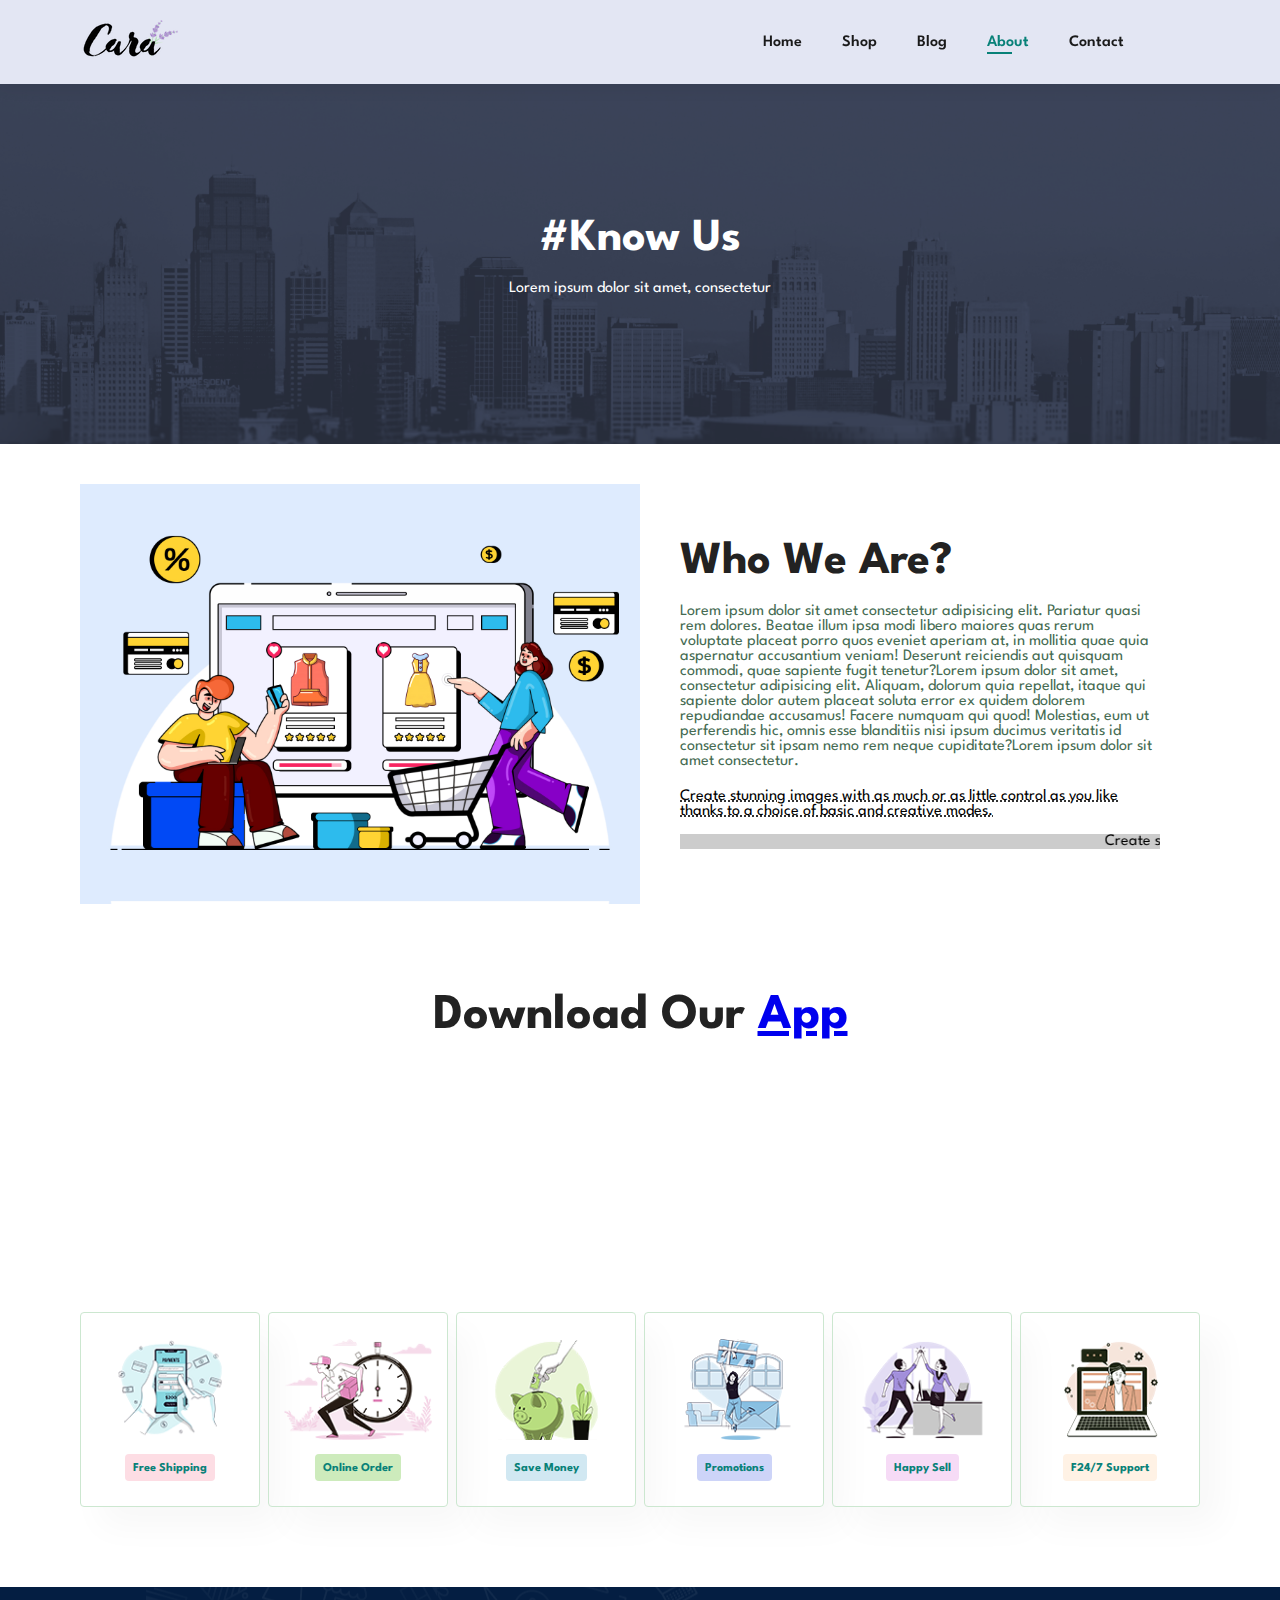
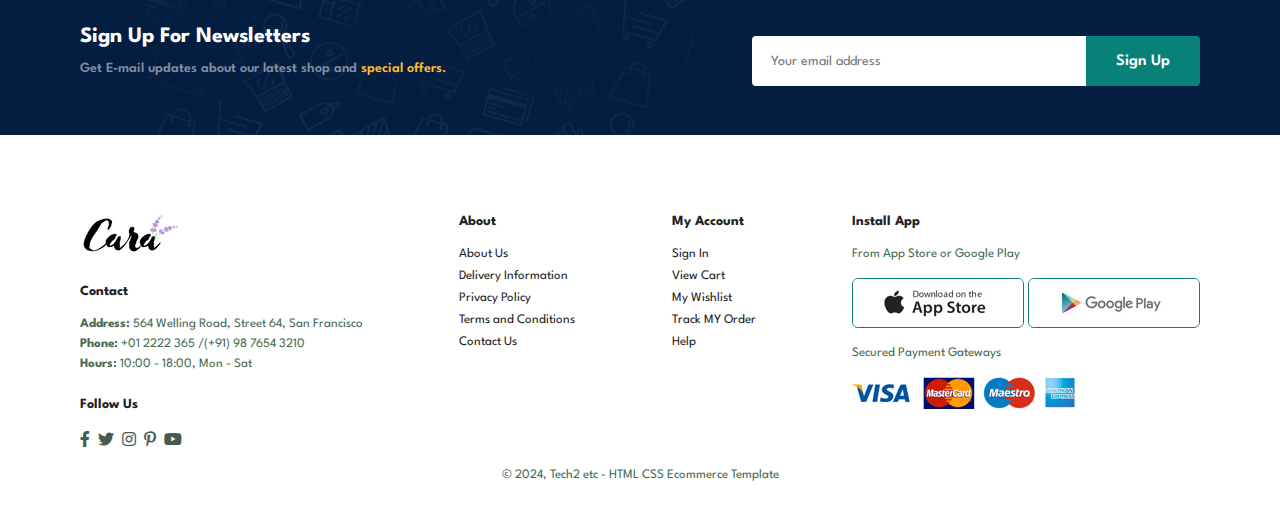
==== about.html @ b6c1ab22 "ok" ====
<!DOCTYPE html>
<html lang="en">

<head>
    <meta charset="UTF-8">
    <meta name="viewport" content="wim1dth=device-width, initial-scale=1.0">
    <title>Ecommerce</title>
    <link rel="stylesheet" href="https://pro.fontawesome.com/releases/v5.10.0/css/all.css">
    <link rel="stylesheet" href="style.css">
</head>

<body>

    <section id="header">
        <a href="#"><img src="img/logo.png" alt=""></a>

        <div>
            <ul id="navbar">
                <li><a href="index.html">Home</a></li>
                <li><a href="shop.html">Shop</a></li>
                <li><a href="blog.html">Blog</a></li>
                <li><a class="active" href="about.html">About</a></li>
                <li><a href="contact.html">Contact</a></li>
                <li id="lg-bag"><a href="cart.html"><i class="far fa-shopping-bag"></i></a></li>
                <a href="#" id="close"><i class="far fa-times"></i></a>
            </ul>
        </div>
        <div id="mobile">
            <a href="cart.html"><i class="far fa-shopping-bag"></i></a>
            <i id="bar" class="fas fa-outdent"></i>
        </div>
    </section>
    
    <section id="page-header" class="about-header">
        <h2>#Know Us</h2>
        <p>Lorem ipsum dolor sit amet, consectetur</p>
    </section>

    <section id="about-head" class="section-p1">
        <img src="img/about/a6.jpg" alt="">
        <div>
            <h2>Who We Are?</h2>
            <p>Lorem ipsum dolor sit amet consectetur adipisicing elit. Pariatur quasi rem dolores. Beatae illum ipsa modi libero maiores quas rerum voluptate placeat porro quos eveniet aperiam at, in mollitia quae quia aspernatur accusantium veniam! Deserunt reiciendis aut quisquam commodi, quae sapiente fugit tenetur?Lorem ipsum dolor sit amet, consectetur adipisicing elit. Aliquam, dolorum quia repellat, itaque qui sapiente dolor autem placeat soluta error ex quidem dolorem repudiandae accusamus! Facere numquam qui quod! Molestias, eum ut perferendis hic, omnis esse blanditiis nisi ipsum ducimus veritatis id consectetur sit ipsam nemo rem neque cupiditate?Lorem ipsum dolor sit amet consectetur.</p>
            <abbr title="">Create stunning images with as much or as little control as you like thanks to a choice of basic and creative modes.</abbr>

            <br><br>

            <marquee bgcolor="#ccc" loops="-1" scrollamounts="5" width="100%">Create stunning images with as much or as little control as you like thanks to a choice of Basic and Creative modes.</marquee>
        </div>
    </section>

    <section id="about-app" class="section-p1">
        <h1>Download Our <a href="#">App</a></h1>
        <div class="video">
            <video autoplay muted loop src="img/about/1.mp4"></video>
        </div>
    </section>

    <section id="features" class="section-p1">
        <div class="fe-box">
            <img src="img/features/f1.png" alt="">
            <h6>Free Shipping</h6>
        </div>

        <div class="fe-box">
            <img src="img/features/f2.png" alt="">
            <h6>Online Order</h6>
        </div>

        <div class="fe-box">
            <img src="img/features/f3.png" alt="">
            <h6>Save Money</h6>
        </div>

        <div class="fe-box">
            <img src="img/features/f4.png" alt="">
            <h6>Promotions</h6>
        </div>

        <div class="fe-box">
            <img src="img/features/f5.png" alt="">
            <h6>Happy Sell</h6>
        </div>

        <div class="fe-box">
            <img src="img/features/f6.png" alt="">
            <h6>F24/7 Support</h6>
        </div>

        
    </section>


    <section id="newsletter" class="section-p1 section-m1">
        <div class="newstext">
            <h4>Sign Up For Newsletters</h4>
            <p>Get E-mail updates about our latest shop and <span>special offers.</span>
            </p>
        </div>

        <div class="form">
            <input type="text" placeholder="Your email address">
            <button class="normal">Sign Up</button>
        </div>
    </section>

    <footer class="section-p1">
        <div class="col">
            <img class="logo" src="img/logo.png" alt="">
            <h4>Contact</h4>
            <p><strong>Address:</strong> 564 Welling Road, Street 64, San Francisco</p>
            <p><strong>Phone:</strong> +01 2222 365 /(+91) 98 7654 3210</p>
            <p><strong>Hours:</strong> 10:00 - 18:00, Mon - Sat</p>
            <div class="follow">
                <h4>Follow Us</h4>
                <div class="icon">
                    <i class="fab fa-facebook-f"></i>
                    <i class="fab fa-twitter"></i>
                    <i class="fab fa-instagram"></i>
                    <i class="fab fa-pinterest-p"></i>
                    <i class="fab fa-youtube"></i>
                </div>
            </div>
        </div>

        <div class="col">
            <h4>About</h4>
            <a href="#">About Us</a>
            <a href="#">Delivery Information</a>
            <a href="#">Privacy Policy</a>
            <a href="#">Terms and Conditions</a>
            <a href="#">Contact Us</a>
        </div>

        <div class="col">
            <h4>My Account</h4>
            <a href="#">Sign In</a>
            <a href="#">View Cart</a>
            <a href="#">My Wishlist</a>
            <a href="#">Track MY Order</a>
            <a href="#">Help</a>
        </div>

        <div class="col install">
            <h4>Install App</h4>
            <p>From App Store or Google Play</p>
            <div class="row">
                <img src="img/pay/app.jpg" alt="">
                <img src="img/pay/play.jpg" alt="">
            </div>
            <p>Secured Payment Gateways</p>
            <img src="img/pay/pay.png" alt="">
        </div>

        <div class="copyright">
            <p>© 2024, Tech2 etc - HTML CSS Ecommerce Template</p>
        </div>

    </footer>

    <script src="script.js"></script>
</body>

</html>
---- style.css ----
@import url('https://fonts.googleapis.com/css2?family=Spartan:wght@100;200;300;400;500;600;700;800;900&display=swap');

* {
    margin: 0;
    padding: 0;
    box-sizing: border-box;
    font-family: 'Spartan', sans-serif;
}

h1 {
    font-size: 50px;
    line-height: 64px;
    color: #222;
}

h2 {
    font-size: 46px;
    line-height: 54px;
    color: #222;
}

h4 {
    font-size: 24px;
    color: #222;
}

h6 {
    font-weight: 700;
    font-size: 12px;
}

p {
    font-size: 16px;
    color: #456b52;
    margin: 15px 0 20px 0;
}

.section-p1 {
    padding: 40px 80px;
}

.section-m1 {
    margin: 40px 0;
}

button.normal {
    font-size: 16px;
    font-weight: 600;
    padding: 15px 30px;
    color: #000;
    background-color: #fff;
    border-radius: 4px;
    cursor: pointer;
    border: none;
    outline: none;
    transition: 0.2s;
}

button.white {
    font-size: 13px;
    font-weight: 600;
    padding: 11px 18px;
    color: #fff;
    background-color: transparent;
    cursor: pointer;
    border: 1px solid #fff;
    outline: none;
    transition: 0.2s;
}

body {
    width: 100%;
}

#header {
    display: flex;
    align-items: center;
    justify-content: space-between;
    padding: 20px 80px;
    background-color: #E3E6F3;
    box-shadow: 0 5px 15px rgba(0, 0, 0, 0.06);
    z-index: 999;
    position: sticky;
    top: 0;
    left: 0;
}

#navbar {
    display: flex;
    align-items: center;
    justify-content: center;
}

#navbar li {
    list-style: none;
    padding: 0 20px;
    position: relative;
}

#navbar li a {
    text-decoration: none;
    font-size: 16px;
    font-weight: 600;
    color: #1a1a1a;
    transition: 0.3s ease;
}

#navbar li a:hover,
#navbar li a.active {
    color: #088178;
}

#navbar li a.active::after,
#navbar li a:hover::after {
    content: "";
    width: 30%;
    height: 2px;
    background-color: #088178;
    position: absolute;
    bottom: -4px;
    left: 20px;
}

#mobile {
    display: none;
    align-items: center;
}

#close {
    display: none;
}

#hero {
    background-image: url(img/hero4.png);
    height: 90vh;
    width: 100%;
    background-size: cover;
    background-position: top 25% right 0;
    padding: 0 80px;
    display: flex;
    flex-direction: column;
    align-items: flex-start;
    justify-content: center;
}

#hero h4 {
    padding-bottom: 15px;
}

#hero h1 {
    color: #088178;
}

#hero button {
    background-image: url(img/button.png);
    background-color: transparent;
    color: #088178;
    border: 0;
    padding: 14px 80px 14px 65px;
    background-repeat: no-repeat;
    cursor: pointer;
    font-weight: 700;
    font-size: 15px;
}

#features {
    display: flex;
    align-items: center;
    justify-content: space-between;
    flex-wrap: wrap;
}

#features .fe-box {
    width: 180px;
    text-align: center;
    padding: 25px 15px;
    box-shadow: 20px 20px 34px rgba(0, 0, 0, 0.03);
    border: 1px solid #cce7d0;
    border-radius: 4px;
    max-width: 15px 0;
}

#features .fe-box:hover {
    box-shadow: 10px 20px 54px rgba(70, 62, 221, 0.1);
}

#features .fe-box img {
    width: 100%;
    margin-bottom: 10px;
}

#features .fe-box h6 {
    display: inline-block;
    padding: 9px 8px 6px 8px;
    line-height: 1;
    border-radius: 4px;
    color: #088178;
    background-color: #fddde4;
}

#features .fe-box:nth-child(2) h6 {
    background-color: #cdebbc;
}

#features .fe-box:nth-child(3) h6 {
    background-color: #d1e8f2;
}

#features .fe-box:nth-child(4) h6 {
    background-color: #cdd4f8;
}

#features .fe-box:nth-child(5) h6 {
    background-color: #f6dbf6;
}

#features .fe-box:nth-child(6) h6 {
    background-color: #fff2e5;
}

#product1 {
    text-align: center;
}

#product1 .pro-container {
    display: flex;
    align-items: center;
    justify-content: space-between;
    flex-wrap: wrap;
}

#product1 .pro {
    width: 23%;
    min-width: 250px;
    padding: 10px 12px;
    border: 1px solid #cce7d0;
    border-radius: 25px;
    cursor: pointer;
    box-shadow: 20px 20px 30px rgba(0, 0, 0, 0.02);
    margin: 15px 0;
    transition: 0.2s ease;
    position: relative;
}

#product1 .pro:hover {
    box-shadow: 20px 20px 30px rgba(0, 0, 0, 0.06);
}

#product1 .pro img {
    width: 100%;
    border-radius: 20px;
}

#product1 .pro .des {
    text-align: start;
    padding: 10px 0;
}

#product1 .pro .des span {
    color: #606063;
    font-size: 12px;
}

#product1 .pro .des h5 {
    padding-top: 7px;
    color: #1a1a1a;
    font-size: 14px;
}

#product1 .pro .des i {
    font-size: 12px;
    color: rgb(243, 181, 25);
}

#product1 .pro .des h4 {
    padding-top: 7px;
    font-size: 15px;
    font-weight: 700;
    color: #088178;
}

#product1 .pro .cart {
    width: 40px;
    height: 40px;
    line-height: 40px;
    border-radius: 50px;
    background-color: #e8f6ea;
    font-weight: 500;
    color: #088178;
    border: 1px solid #cce7d0;
    position: absolute;
    bottom: 20px;
    right: 10px;
}

#banner {
    display: flex;
    flex-direction: column;
    align-items: center;
    justify-content: center;
    text-align: center;
    background-image: url("img/banner/b2.jpg");
    width: 100%;
    height: 40vh;
    background-size: cover;
    background-position: center;
}

#banner h4 {
    color: #fff;
    font-size: 16px;
}

#banner h2 {
    color: #fff;
    font-size: 30px;
    padding: 10px 0;
}

#banner h2 span {
    color: #ef3636;
}

#banner button:hover {
    background-color: #088178;
    color: #fff;
}

#sm-banner {
    display: flex;
    justify-content: space-between;
    flex-wrap: wrap;
}

#sm-banner .banner-box {
    display: flex;
    flex-direction: column;
    justify-content: center;
    align-items: flex-start;
    background-image: url("img/banner/b17.jpg");
    min-width: 665px;
    height: 50vh;
    background-size: cover;
    background-position: center;
    padding: 30px;
}

#sm-banner .banner-box2 {
    background-image: url("img/banner/b10.jpg");
}

#sm-banner h4 {
    color: #fff;
    font-size: 20px;
    font-weight: 300;
}

#sm-banner h2 {
    color: #fff;
    font-size: 28px;
    font-weight: 800;
}

#sm-banner span {
    color: #fff;
    font-size: 14px;
    font-weight: 500;
    padding-bottom: 15px;
}

#sm-banner .banner-box:hover button {
    background-color: #088178;
    border: 1px solid #088178;
}

#banner3 {
    display: flex;
    justify-content: space-between;
    flex-wrap: wrap;
    padding: 0 80px;
}

#banner3 .banner-box {
    display: flex;
    flex-direction: column;
    justify-content: center;
    align-items: flex-start;
    background-image: url("img/banner/b7.jpg");
    min-width: 30%;
    height: 30vh;
    background-size: cover;
    background-position: center;
    padding: 20px;
    margin-bottom: 20px;
}

#banner3 .banner-box2 {
    background-image: url("img/banner/b4.jpg");
}

#banner3 .banner-box3 {
    background-image: url("img/banner/b18.jpg");
}

#banner3 h2 {
    color: #fff;
    font-weight: 900;
    font-size: 22px;
}

#banner3 h3 {
    color: #ec544e;
    font-weight: 800;
    font-size: 15px;
}

#newsletter {
    display: flex;
    justify-content: space-between;
    flex-wrap: wrap;
    align-items: center;
    background-image: url("img/banner/b14.png");
    background-repeat: no-repeat;
    background-position: 20% 30%;
    background-color: #041e42;
}

#newsletter h4 {
    font-size: 22px;
    font-weight: 700;
    color: #fff;
}

#newsletter p {
    font-size: 14px;
    font-weight: 600;
    color: #818ea0;
}

#newsletter p span {
    color: #ffbd27;
}

#newsletter .form {
    display: flex;
    width: 40%;
}

#newsletter input {
    height: 3.125rem;
    padding: 0 1.25em;
    font-size: 14px;
    width: 100%;
    border: 1px solid transparent;
    border-radius: 4px;
    outline: none;
    border-top-right-radius: 0;
    border-bottom-right-radius: 0;
}

#newsletter button {
    background-color: #088178;
    color: #fff;
    white-space: nowrap;
    border-top-left-radius: 0;
    border-bottom-left-radius: 0;
}

footer {
    display: flex;
    flex-wrap: wrap;
    justify-content: space-between;
}

footer .col {
    display: flex;
    flex-direction: column;
    align-items: flex-start;
    margin-bottom: 20px;
}

footer .logo {
    margin-bottom: 30px;
}

footer h4 {
    font-size: 14px;
    padding-bottom: 20px;
}

footer p {
    font-size: 13px;
    margin: 0 0 8px 0;
}

footer a {
    font-size: 13px;
    text-decoration: none;
    color: #222;
    margin-bottom: 10px;
}

footer .follow {
    margin-top: 20px;
}

footer .follow i {
    color: #465b52;
    padding-right: 4px;
    cursor: pointer;
}

footer .install .row img {
    border: 1px solid #088178;
    border-radius: 6px;
}

footer .install img {
    margin: 10px 0 15px 0;
}

footer .follow i:hover,
footer a:hover {
    color: #088178;
}

footer .copyright {
    width: 100%;
    text-align: center;
}

/* Shop Page */
#page-header {
    background-image: url("img/banner/b1.jpg");
    width: 100%;
    height: 40vh;
    background-size: cover;
    display: flex;
    justify-content: center;
    text-align: center;
    flex-direction: column;
    padding: 14px;
}

#page-header h2,
#page-header p {
    color: #fff;
}

#pagination {
    text-align: center;
}

#pagination a {
    text-decoration: none;
    background-color: #088178;
    padding: 15px 20px;
    border-radius: 4px;
    color: #fff;
    font-weight: 600;
}

#pagination a i {
    font-size: 16px;
    font-weight: 600;
}

#prodetails {
    display: flex;
    margin-top: 20px;
}

#prodetails .single-pro-image {
    width: 120%;
    margin-right: 50px;
}

.small-img-group {
    display: flex;
    justify-content: space-between;
}

.small-img-col {
    flex-basis: 24%;
    cursor: pointer;
}

#prodetails .single-pro-details {
    width: 50;
    padding-top: 30px;
}

#prodetails .single-pro-details h4 {
    padding: 40px 0 20px 0;
}

#prodetails .single-pro-details h2 {
    font-size: 26px;
}

#prodetails .single-pro-details select {
    display: block;
    padding: 5px 10px;
    margin-bottom: 10px;
}

#prodetails .single-pro-details input {
    width: 50px;
    height: 47px;
    padding-left: 10px;
    font-size: 16px;
    margin-right: 10px;
}

#prodetails .single-pro-details input:focus {
    outline: none;
}

#prodetails .single-pro-details button {
    background: #088178;
    color: #fff;
}

#prodetails .single-pro-details span {
    line-height: 25px;
}

#page-header.blog-header {
    background-image: url(img/banner/b19.jpg);
}

#blog {
    padding: 150px 150px 0 150px;
}

#blog .blog-box {
    display: flex;
    align-items: center;
    width: 100%;
    position: relative;
    padding-bottom: 90px;
}

#blog .blog-img {
    width: 50%;
    margin-right: 40px;
}

#blog img {
    width: 100%;
    height: 300px;
    object-fit: cover;
}

#blog .blog-details {
    width: 50%;
}

#blog .blog-details a {
    text-decoration: none;
    font-size: 11px;
    color: #000;
    font-weight: 700;
    position: relative;
    transition: 0.3s;
}

#blog .blog-details a::after {
    content: "";
    width: 50px;
    height: 1px;
    background-color: #000;
    position: absolute;
    top: 4px;
    right: -60px;
}

#blog .blog-details a:hover {
    color: #088178;

}

#blog .blog-details a:hover::after {
    border-color: #088178;
}

#blog .blog-box h1 {
    position: absolute;
    top: -40px;
    left: 0;
    font-size: 70px;
    font-weight: 700;
    color: #c9cbce;
    z-index: -9;
}

/* About*/

#page-header.about-header {
    background-image: url("img/about/banner.png");
}

#about-head {
    display: flex;
    align-items: center;
}

#about-head img {
    width: 50%;
    height: auto;
}

#about-head div {
    padding: 40px;
}

#about-app {
    text-align: center;
}

#about-app .video {
    width: 70%;
    height: 100%;
    margin: 30px auto 0 auto;
}

#about-app .video video {
    width: 100%;
    height: 100%;
    border-radius: 20px;
}

/* Contact */

#page-header.contact-header {
    background-image: url("img/about/banner.png");
}

#contact-details {
    display: flex;
    align-items: center;
    justify-content: space-between;
}

#contact-details .details {
    width: 40%;
}

#contact-details .details span,
#form-details form span {
    font-size: 12px;
}

#contact-details .details h2,
#form-details form h2 {
    font-size: 26px;
    line-height: 35px;
    padding: 20px 0;
}

#contact-details .details h3 {
    font-size: 16px;
    padding-bottom: 15px;
}

#contact-details .details li {
    list-style: none;
    display: flex;
    padding: 10px 0;
}

#contact-details .details li i {
    font-size: 14px;
    padding-right: 22px;
}

#contact-details .details li p {
    margin: 0;
    font-size: 14px;
}

#contact-details .map {
    width: 55%;
    height: 400px;
}

#contact-details .map iframe {
    width: 100%;
    height: 100%;
}

#form-details {
    display: flex;
    justify-content: space-between;
    margin: 30px;
    padding: 80px;
    border: 1px solid #e1e1e1;
}

#form-details form {
    width: 65%;
    display: flex;
    flex-direction: column;
    align-items: flex-start;
}

#form-details form input,
#form-details form textarea {
    width: 100%;
    padding: 12px 15px;
    outline: none;
    margin-bottom: 20px;
    border: 1px solid #e1e1e1;
}

#form-details form button {
    background-color: #088178;
    color: #fff;
}

#form-details .people div {
    padding-bottom: 25px;
    display: flex;
    align-items: flex-start;
}

#form-details .people div img {
    width: 65px;
    height: 65px;
    object-fit: cover;
    margin-right: 15px;
}

#form-details .people div p {
    margin: 0;
    font-size: 13px;
    line-height: 25px;
}

#form-details .people div p span {
    display: block;
    font-size: 16px;
    font-weight: 600;
    color: #000;
}

/* CArt Page */

#cart {
    overflow-x: auto;
}

#cart table {
    width: 100%;
    border-collapse: collapse;
    table-layout: fixed;
    white-space: nowrap;
}

#cart table img {
    width: 70px;
}

#cart table td:nth-child(1) {
    width: 100px;
    text-align: center;
}

#cart table td:nth-child(2) {
    width: 150px;
    text-align: center;
}

#cart table td:nth-child(3) {
    width: 250px;
    text-align: center;
}

#cart table td:nth-child(4),
#cart table td:nth-child(5),
#cart table td:nth-child(6) {
    width: 150px;
    text-align: center;
}

#cart table td:nth-child(5) input {
    width: 70px;
    padding: 10px 5px 10px 15px;
}

#cart table thead {
    border: 1px solid #e2e9e1;
    border-left: none;
    border-right: none;
}

#cart table thead td {
    font-weight: 700;
    text-transform: uppercase;
    font-size: 13px;
    padding: 18px 0;
}

#cart table tbody tr td {
    padding-top: 15px;
}

#cart table tbody td {
    font-size: 13px;
}

#cart-add {
    display: flex;
    flex-wrap: wrap;
    justify-content: space-between;
}

#cart-add #coupon {
    width: 50%;
    margin-bottom: 30px;
}

#coupon h3,
#subtotal {
    padding-bottom: 15px;
}

#coupon input {
    padding: 10px 20px;
    outline: none;
    width: 60%;
    margin-right: 10px;
    border: 1px solid #e2e9e1;
}

#coupon button,
#subtotal button {
    background-color: #088178;
    color: #fff;
    padding: 12px 20px;
}

#subtotal {
    width: 50%;
    margin-bottom: 30px;
    border: 1px solid #e2e9e1;
    padding: 30px;
}

#subtotal table {
    border-collapse: collapse;
    width: 100%;
    margin-bottom: 20px;
}

#subtotal table td {
    width: 50%;
    border: 1px solid #e2e9e1;
    padding: 10px;
    font-size: 13px;
}








@media (max-width:799px) {
    .section-p1 {
        padding: 40px 40px;
    }

    #navbar {
        display: flex;
        flex-direction: column;
        align-items: flex-start;
        justify-content: flex-start;
        position: fixed;
        top: 0;
        right: -300px;
        height: 100vh;
        width: 300px;
        border-color: #E3E6F3;
        box-shadow: 0 40px 60px rgba(0, 0, 0, 0.1);
        padding: 80px 0 0 10px;
        transition: 0.3s;
    }

    #navbar.active {
        right: 0px;
    }

    #navbar li {
        margin-bottom: 25px;
    }

    #mobile {
        display: flex;
        align-items: center;
    }

    #mobile i {
        color: #1a1a1a;
        font-size: 24px;
        padding-left: 20px;
    }

    #close {
        display: initial;
        position: absolute;
        top: 30px;
        left: 30px;
        color: #222;
        font-size: 24px;
    }

    #lg-bag {
        display: none;
    }

    #hero {
        height: 70vh;
        padding: 0 80px;
        background-position: top 30% right 30%;
    }

    #features {
        justify-content: center;
    }

    #features .fe-box {
        margin: 15px 15px;
    }

    #product1 .pro-container {
        justify-content: center;
    }

    #product1 .pro {
        margin: 15px;
    }

    #banner {
        height: 20vh;
    }

    #sm-banner .banner-box {
        min-width: 100%;
        height: 30vh;
    }

    #banner3 {
        padding: 0 40px;
    }

    #banner3 .banner-box {
        width: 28%;
    }

    #newsletter .form {
        width: 70%;
    }

    /* contact page */
    #form-details {
        padding: 40px;
    }

    #form-details form {
        width: 50%;
    }
}

@media (max-width: 477px) {
    .section-p1 {
        padding: 20px;
    }

    #header {
        padding: 10px 30px;
    }

    h1 {
        font-size: 38px;
    }

    h2 {
        font-size: 32px;
    }

    #hero {
        padding: 0 20px;
        background-position: 55%;
    }

    #features {
        justify-content: space-between;
    }

    #features .fe-box {
        width: 155px;
        margin: 0 0 15px 0;
    }

    #product1 .pro {
        width: 100%;
    }

    #banner {
        height: 40vh;
    }

    #sm-banner .banner-box {
        height: 40vh;
    }

    #sm-banner .banner-box2 {
        margin-top: 20px;
    }

    #banner3 {
        padding: 0 20px;
    }

    #banner3 .banner-box {
        width: 100%;
    }

    #newsletter {
        padding: 40px 20px;
    }

    #newsletter .form {
        width: 100%;
    }

    footer .copyright {
        text-align: start;
    }

    /* Single Product */
    #prodetails {
        display: flex;
        flex-direction: column;
    }

    #prodetails .single-pro-image {
        width: 40%;
        margin-right: 0px;
    }

    #prodetails .single-pro-details {
        width: 100%;
    }

    /* Blog Page */

    #blog {
        padding: 100px 20px 0 20px;
    }

    #blog .blog-box {
        display: flex;
        flex-direction: column;
        align-items: flex-start;
    }

    #blog .blog-img {
        width: 100%;
        margin-right: 0;
        margin-bottom: 30px;
    }

    #blog .blog-details {
        width: 100%;
    }

    /* About Page */
    #about-head {
        flex-direction: column;
    }

    #about-head img {
        width: 100%;
        margin-bottom: 20px;
    }

    #about-head div {
        padding-left: 0px;
    }

    #about-app .video {
        width: 100%;
    }

    /* Contact PAge */
    #contact-details {
        flex-direction: column;
    }

    #contact-details .details {
        width: 100%;
        margin-bottom: 30px;
    }

    #contact-details .map {
        width: 100%;
    }

    #form-details {
        margin: 10px;
        padding: 30px 10px;
        flex-wrap: wrap;
    }

    #form-details form {
        width: 100%;
        margin-bottom: 30px;
    }

    /* Cart Page */
    #cart-add {
        flex-direction: column;
    }

    #cart-add #coupon {
        width: 100%;
    }

    #subtotal {
        width: 100%;
    }
}
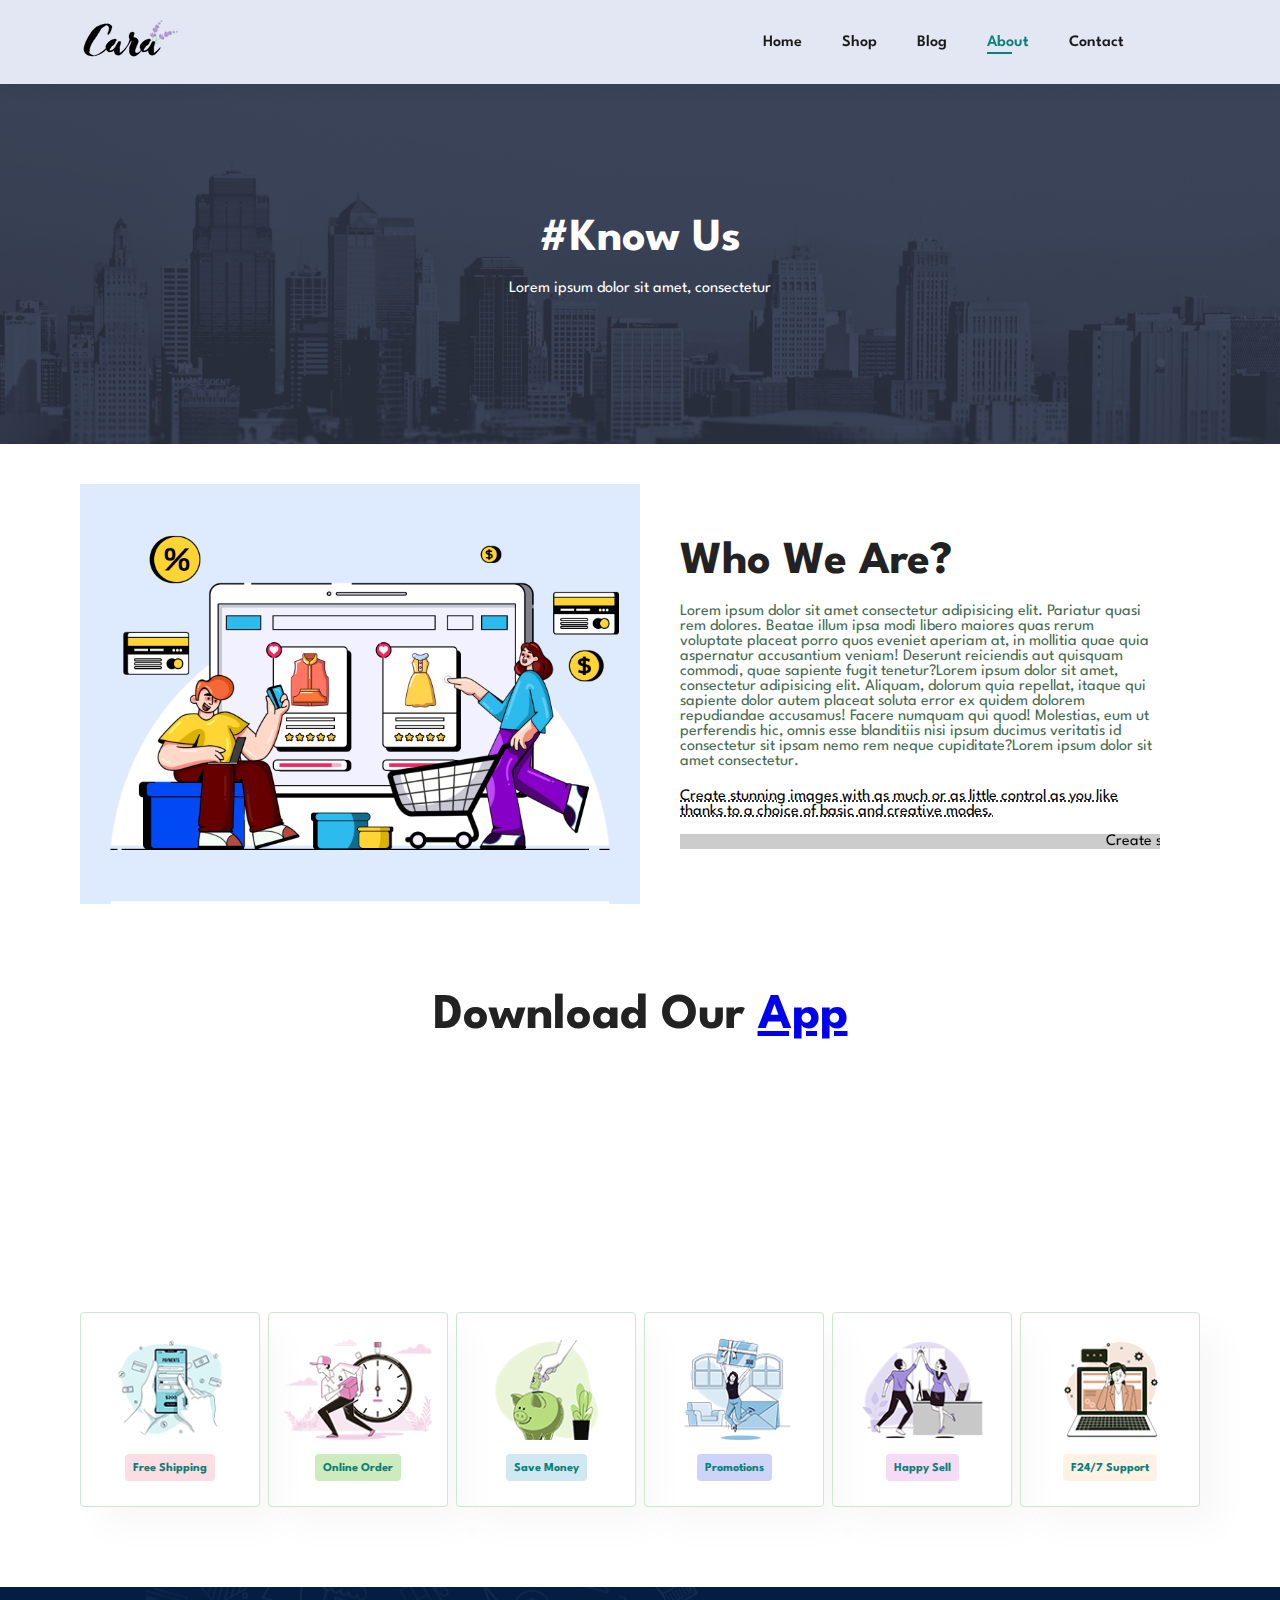
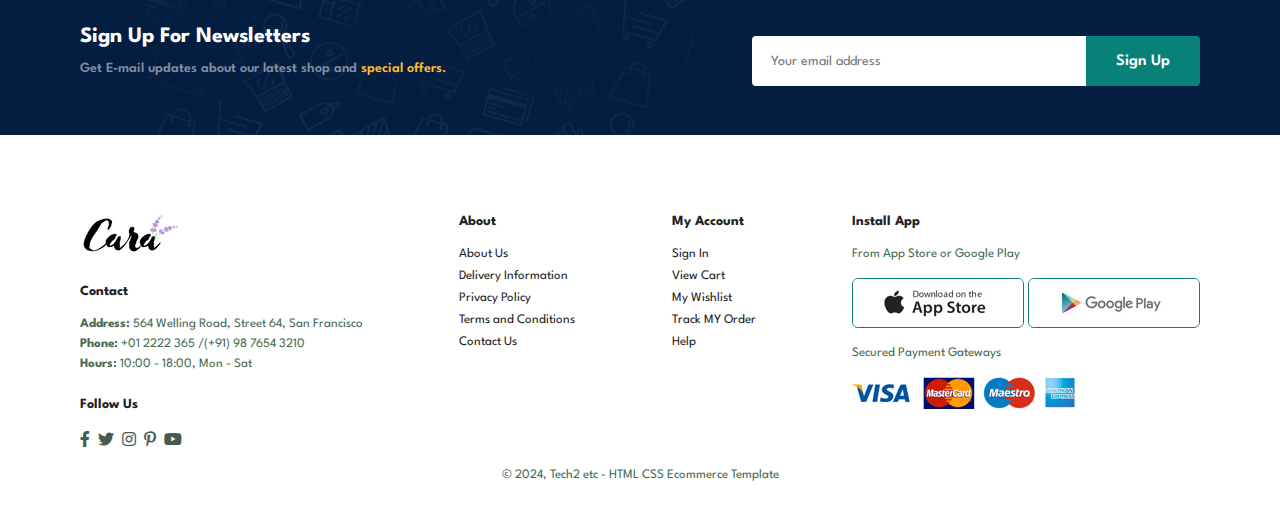
==== commit 2817b95b: "Add files via upload" ====
--- a/about.html
+++ b/about.html
@@ -1,164 +1,164 @@
-<!DOCTYPE html>
-<html lang="en">
-
-<head>
-    <meta charset="UTF-8">
-    <meta name="viewport" content="wim1dth=device-width, initial-scale=1.0">
-    <title>Ecommerce</title>
-    <link rel="stylesheet" href="https://pro.fontawesome.com/releases/v5.10.0/css/all.css">
-    <link rel="stylesheet" href="style.css">
-</head>
-
-<body>
-
-    <section id="header">
-        <a href="#"><img src="img/logo.png" alt=""></a>
-
-        <div>
-            <ul id="navbar">
-                <li><a href="index.html">Home</a></li>
-                <li><a href="shop.html">Shop</a></li>
-                <li><a href="blog.html">Blog</a></li>
-                <li><a class="active" href="about.html">About</a></li>
-                <li><a href="contact.html">Contact</a></li>
-                <li id="lg-bag"><a href="cart.html"><i class="far fa-shopping-bag"></i></a></li>
-                <a href="#" id="close"><i class="far fa-times"></i></a>
-            </ul>
-        </div>
-        <div id="mobile">
-            <a href="cart.html"><i class="far fa-shopping-bag"></i></a>
-            <i id="bar" class="fas fa-outdent"></i>
-        </div>
-    </section>
-    
-    <section id="page-header" class="about-header">
-        <h2>#Know Us</h2>
-        <p>Lorem ipsum dolor sit amet, consectetur</p>
-    </section>
-
-    <section id="about-head" class="section-p1">
-        <img src="img/about/a6.jpg" alt="">
-        <div>
-            <h2>Who We Are?</h2>
-            <p>Lorem ipsum dolor sit amet consectetur adipisicing elit. Pariatur quasi rem dolores. Beatae illum ipsa modi libero maiores quas rerum voluptate placeat porro quos eveniet aperiam at, in mollitia quae quia aspernatur accusantium veniam! Deserunt reiciendis aut quisquam commodi, quae sapiente fugit tenetur?Lorem ipsum dolor sit amet, consectetur adipisicing elit. Aliquam, dolorum quia repellat, itaque qui sapiente dolor autem placeat soluta error ex quidem dolorem repudiandae accusamus! Facere numquam qui quod! Molestias, eum ut perferendis hic, omnis esse blanditiis nisi ipsum ducimus veritatis id consectetur sit ipsam nemo rem neque cupiditate?Lorem ipsum dolor sit amet consectetur.</p>
-            <abbr title="">Create stunning images with as much or as little control as you like thanks to a choice of basic and creative modes.</abbr>
-
-            <br><br>
-
-            <marquee bgcolor="#ccc" loops="-1" scrollamounts="5" width="100%">Create stunning images with as much or as little control as you like thanks to a choice of Basic and Creative modes.</marquee>
-        </div>
-    </section>
-
-    <section id="about-app" class="section-p1">
-        <h1>Download Our <a href="#">App</a></h1>
-        <div class="video">
-            <video autoplay muted loop src="img/about/1.mp4"></video>
-        </div>
-    </section>
-
-    <section id="features" class="section-p1">
-        <div class="fe-box">
-            <img src="img/features/f1.png" alt="">
-            <h6>Free Shipping</h6>
-        </div>
-
-        <div class="fe-box">
-            <img src="img/features/f2.png" alt="">
-            <h6>Online Order</h6>
-        </div>
-
-        <div class="fe-box">
-            <img src="img/features/f3.png" alt="">
-            <h6>Save Money</h6>
-        </div>
-
-        <div class="fe-box">
-            <img src="img/features/f4.png" alt="">
-            <h6>Promotions</h6>
-        </div>
-
-        <div class="fe-box">
-            <img src="img/features/f5.png" alt="">
-            <h6>Happy Sell</h6>
-        </div>
-
-        <div class="fe-box">
-            <img src="img/features/f6.png" alt="">
-            <h6>F24/7 Support</h6>
-        </div>
-
-        
-    </section>
-
-
-    <section id="newsletter" class="section-p1 section-m1">
-        <div class="newstext">
-            <h4>Sign Up For Newsletters</h4>
-            <p>Get E-mail updates about our latest shop and <span>special offers.</span>
-            </p>
-        </div>
-
-        <div class="form">
-            <input type="text" placeholder="Your email address">
-            <button class="normal">Sign Up</button>
-        </div>
-    </section>
-
-    <footer class="section-p1">
-        <div class="col">
-            <img class="logo" src="img/logo.png" alt="">
-            <h4>Contact</h4>
-            <p><strong>Address:</strong> 564 Welling Road, Street 64, San Francisco</p>
-            <p><strong>Phone:</strong> +01 2222 365 /(+91) 98 7654 3210</p>
-            <p><strong>Hours:</strong> 10:00 - 18:00, Mon - Sat</p>
-            <div class="follow">
-                <h4>Follow Us</h4>
-                <div class="icon">
-                    <i class="fab fa-facebook-f"></i>
-                    <i class="fab fa-twitter"></i>
-                    <i class="fab fa-instagram"></i>
-                    <i class="fab fa-pinterest-p"></i>
-                    <i class="fab fa-youtube"></i>
-                </div>
-            </div>
-        </div>
-
-        <div class="col">
-            <h4>About</h4>
-            <a href="#">About Us</a>
-            <a href="#">Delivery Information</a>
-            <a href="#">Privacy Policy</a>
-            <a href="#">Terms and Conditions</a>
-            <a href="#">Contact Us</a>
-        </div>
-
-        <div class="col">
-            <h4>My Account</h4>
-            <a href="#">Sign In</a>
-            <a href="#">View Cart</a>
-            <a href="#">My Wishlist</a>
-            <a href="#">Track MY Order</a>
-            <a href="#">Help</a>
-        </div>
-
-        <div class="col install">
-            <h4>Install App</h4>
-            <p>From App Store or Google Play</p>
-            <div class="row">
-                <img src="img/pay/app.jpg" alt="">
-                <img src="img/pay/play.jpg" alt="">
-            </div>
-            <p>Secured Payment Gateways</p>
-            <img src="img/pay/pay.png" alt="">
-        </div>
-
-        <div class="copyright">
-            <p>© 2024, Tech2 etc - HTML CSS Ecommerce Template</p>
-        </div>
-
-    </footer>
-
-    <script src="script.js"></script>
-</body>
-
+<!DOCTYPE html>
+<html lang="en">
+
+<head>
+    <meta charset="UTF-8">
+    <meta name="viewport" content="wim1dth=device-width, initial-scale=1.0">
+    <title>Ecommerce</title>
+    <link rel="stylesheet" href="https://pro.fontawesome.com/releases/v5.10.0/css/all.css">
+    <link rel="stylesheet" href="style.css">
+</head>
+
+<body>
+
+    <section id="header">
+        <a href="#"><img src="img/logo.png" alt=""></a>
+
+        <div>
+            <ul id="navbar">
+                <li><a href="index.html">Home</a></li>
+                <li><a href="shop.html">Shop</a></li>
+                <li><a href="blog.html">Blog</a></li>
+                <li><a class="active" href="about.html">About</a></li>
+                <li><a href="contact.html">Contact</a></li>
+                <li id="lg-bag"><a href="cart.html"><i class="far fa-shopping-bag"></i></a></li>
+                <a href="#" id="close"><i class="far fa-times"></i></a>
+            </ul>
+        </div>
+        <div id="mobile">
+            <a href="cart.html"><i class="far fa-shopping-bag"></i></a>
+            <i id="bar" class="fas fa-outdent"></i>
+        </div>
+    </section>
+    
+    <section id="page-header" class="about-header">
+        <h2>#Know Us</h2>
+        <p>Lorem ipsum dolor sit amet, consectetur</p>
+    </section>
+
+    <section id="about-head" class="section-p1">
+        <img src="img/about/a6.jpg" alt="">
+        <div>
+            <h2>Who We Are?</h2>
+            <p>Lorem ipsum dolor sit amet consectetur adipisicing elit. Pariatur quasi rem dolores. Beatae illum ipsa modi libero maiores quas rerum voluptate placeat porro quos eveniet aperiam at, in mollitia quae quia aspernatur accusantium veniam! Deserunt reiciendis aut quisquam commodi, quae sapiente fugit tenetur?Lorem ipsum dolor sit amet, consectetur adipisicing elit. Aliquam, dolorum quia repellat, itaque qui sapiente dolor autem placeat soluta error ex quidem dolorem repudiandae accusamus! Facere numquam qui quod! Molestias, eum ut perferendis hic, omnis esse blanditiis nisi ipsum ducimus veritatis id consectetur sit ipsam nemo rem neque cupiditate?Lorem ipsum dolor sit amet consectetur.</p>
+            <abbr title="">Create stunning images with as much or as little control as you like thanks to a choice of basic and creative modes.</abbr>
+
+            <br><br>
+
+            <marquee bgcolor="#ccc" loops="-1" scrollamounts="5" width="100%">Create stunning images with as much or as little control as you like thanks to a choice of Basic and Creative modes.</marquee>
+        </div>
+    </section>
+
+    <section id="about-app" class="section-p1">
+        <h1>Download Our <a href="#">App</a></h1>
+        <div class="video">
+            <video autoplay muted loop src="img/about/1.mp4"></video>
+        </div>
+    </section>
+
+    <section id="features" class="section-p1">
+        <div class="fe-box">
+            <img src="img/features/f1.png" alt="">
+            <h6>Free Shipping</h6>
+        </div>
+
+        <div class="fe-box">
+            <img src="img/features/f2.png" alt="">
+            <h6>Online Order</h6>
+        </div>
+
+        <div class="fe-box">
+            <img src="img/features/f3.png" alt="">
+            <h6>Save Money</h6>
+        </div>
+
+        <div class="fe-box">
+            <img src="img/features/f4.png" alt="">
+            <h6>Promotions</h6>
+        </div>
+
+        <div class="fe-box">
+            <img src="img/features/f5.png" alt="">
+            <h6>Happy Sell</h6>
+        </div>
+
+        <div class="fe-box">
+            <img src="img/features/f6.png" alt="">
+            <h6>F24/7 Support</h6>
+        </div>
+
+        
+    </section>
+
+
+    <section id="newsletter" class="section-p1 section-m1">
+        <div class="newstext">
+            <h4>Sign Up For Newsletters</h4>
+            <p>Get E-mail updates about our latest shop and <span>special offers.</span>
+            </p>
+        </div>
+
+        <div class="form">
+            <input type="text" placeholder="Your email address">
+            <button class="normal">Sign Up</button>
+        </div>
+    </section>
+
+    <footer class="section-p1">
+        <div class="col">
+            <img class="logo" src="img/logo.png" alt="">
+            <h4>Contact</h4>
+            <p><strong>Address:</strong> 564 Welling Road, Street 64, San Francisco</p>
+            <p><strong>Phone:</strong> +01 2222 365 /(+91) 98 7654 3210</p>
+            <p><strong>Hours:</strong> 10:00 - 18:00, Mon - Sat</p>
+            <div class="follow">
+                <h4>Follow Us</h4>
+                <div class="icon">
+                    <i class="fab fa-facebook-f"></i>
+                    <i class="fab fa-twitter"></i>
+                    <i class="fab fa-instagram"></i>
+                    <i class="fab fa-pinterest-p"></i>
+                    <i class="fab fa-youtube"></i>
+                </div>
+            </div>
+        </div>
+
+        <div class="col">
+            <h4>About</h4>
+            <a href="#">About Us</a>
+            <a href="#">Delivery Information</a>
+            <a href="#">Privacy Policy</a>
+            <a href="#">Terms and Conditions</a>
+            <a href="#">Contact Us</a>
+        </div>
+
+        <div class="col">
+            <h4>My Account</h4>
+            <a href="#">Sign In</a>
+            <a href="#">View Cart</a>
+            <a href="#">My Wishlist</a>
+            <a href="#">Track MY Order</a>
+            <a href="#">Help</a>
+        </div>
+
+        <div class="col install">
+            <h4>Install App</h4>
+            <p>From App Store or Google Play</p>
+            <div class="row">
+                <img src="img/pay/app.jpg" alt="">
+                <img src="img/pay/play.jpg" alt="">
+            </div>
+            <p>Secured Payment Gateways</p>
+            <img src="img/pay/pay.png" alt="">
+        </div>
+
+        <div class="copyright">
+            <p>© 2024, Tech2 etc - HTML CSS Ecommerce Template</p>
+        </div>
+
+    </footer>
+
+    <script src="script.js"></script>
+</body>
+
 </html>--- a/style.css
+++ b/style.css
@@ -1,1235 +1,1235 @@
-@import url('https://fonts.googleapis.com/css2?family=Spartan:wght@100;200;300;400;500;600;700;800;900&display=swap');
-
-* {
-    margin: 0;
-    padding: 0;
-    box-sizing: border-box;
-    font-family: 'Spartan', sans-serif;
-}
-
-h1 {
-    font-size: 50px;
-    line-height: 64px;
-    color: #222;
-}
-
-h2 {
-    font-size: 46px;
-    line-height: 54px;
-    color: #222;
-}
-
-h4 {
-    font-size: 24px;
-    color: #222;
-}
-
-h6 {
-    font-weight: 700;
-    font-size: 12px;
-}
-
-p {
-    font-size: 16px;
-    color: #456b52;
-    margin: 15px 0 20px 0;
-}
-
-.section-p1 {
-    padding: 40px 80px;
-}
-
-.section-m1 {
-    margin: 40px 0;
-}
-
-button.normal {
-    font-size: 16px;
-    font-weight: 600;
-    padding: 15px 30px;
-    color: #000;
-    background-color: #fff;
-    border-radius: 4px;
-    cursor: pointer;
-    border: none;
-    outline: none;
-    transition: 0.2s;
-}
-
-button.white {
-    font-size: 13px;
-    font-weight: 600;
-    padding: 11px 18px;
-    color: #fff;
-    background-color: transparent;
-    cursor: pointer;
-    border: 1px solid #fff;
-    outline: none;
-    transition: 0.2s;
-}
-
-body {
-    width: 100%;
-}
-
-#header {
-    display: flex;
-    align-items: center;
-    justify-content: space-between;
-    padding: 20px 80px;
-    background-color: #E3E6F3;
-    box-shadow: 0 5px 15px rgba(0, 0, 0, 0.06);
-    z-index: 999;
-    position: sticky;
-    top: 0;
-    left: 0;
-}
-
-#navbar {
-    display: flex;
-    align-items: center;
-    justify-content: center;
-}
-
-#navbar li {
-    list-style: none;
-    padding: 0 20px;
-    position: relative;
-}
-
-#navbar li a {
-    text-decoration: none;
-    font-size: 16px;
-    font-weight: 600;
-    color: #1a1a1a;
-    transition: 0.3s ease;
-}
-
-#navbar li a:hover,
-#navbar li a.active {
-    color: #088178;
-}
-
-#navbar li a.active::after,
-#navbar li a:hover::after {
-    content: "";
-    width: 30%;
-    height: 2px;
-    background-color: #088178;
-    position: absolute;
-    bottom: -4px;
-    left: 20px;
-}
-
-#mobile {
-    display: none;
-    align-items: center;
-}
-
-#close {
-    display: none;
-}
-
-#hero {
-    background-image: url(img/hero4.png);
-    height: 90vh;
-    width: 100%;
-    background-size: cover;
-    background-position: top 25% right 0;
-    padding: 0 80px;
-    display: flex;
-    flex-direction: column;
-    align-items: flex-start;
-    justify-content: center;
-}
-
-#hero h4 {
-    padding-bottom: 15px;
-}
-
-#hero h1 {
-    color: #088178;
-}
-
-#hero button {
-    background-image: url(img/button.png);
-    background-color: transparent;
-    color: #088178;
-    border: 0;
-    padding: 14px 80px 14px 65px;
-    background-repeat: no-repeat;
-    cursor: pointer;
-    font-weight: 700;
-    font-size: 15px;
-}
-
-#features {
-    display: flex;
-    align-items: center;
-    justify-content: space-between;
-    flex-wrap: wrap;
-}
-
-#features .fe-box {
-    width: 180px;
-    text-align: center;
-    padding: 25px 15px;
-    box-shadow: 20px 20px 34px rgba(0, 0, 0, 0.03);
-    border: 1px solid #cce7d0;
-    border-radius: 4px;
-    max-width: 15px 0;
-}
-
-#features .fe-box:hover {
-    box-shadow: 10px 20px 54px rgba(70, 62, 221, 0.1);
-}
-
-#features .fe-box img {
-    width: 100%;
-    margin-bottom: 10px;
-}
-
-#features .fe-box h6 {
-    display: inline-block;
-    padding: 9px 8px 6px 8px;
-    line-height: 1;
-    border-radius: 4px;
-    color: #088178;
-    background-color: #fddde4;
-}
-
-#features .fe-box:nth-child(2) h6 {
-    background-color: #cdebbc;
-}
-
-#features .fe-box:nth-child(3) h6 {
-    background-color: #d1e8f2;
-}
-
-#features .fe-box:nth-child(4) h6 {
-    background-color: #cdd4f8;
-}
-
-#features .fe-box:nth-child(5) h6 {
-    background-color: #f6dbf6;
-}
-
-#features .fe-box:nth-child(6) h6 {
-    background-color: #fff2e5;
-}
-
-#product1 {
-    text-align: center;
-}
-
-#product1 .pro-container {
-    display: flex;
-    align-items: center;
-    justify-content: space-between;
-    flex-wrap: wrap;
-}
-
-#product1 .pro {
-    width: 23%;
-    min-width: 250px;
-    padding: 10px 12px;
-    border: 1px solid #cce7d0;
-    border-radius: 25px;
-    cursor: pointer;
-    box-shadow: 20px 20px 30px rgba(0, 0, 0, 0.02);
-    margin: 15px 0;
-    transition: 0.2s ease;
-    position: relative;
-}
-
-#product1 .pro:hover {
-    box-shadow: 20px 20px 30px rgba(0, 0, 0, 0.06);
-}
-
-#product1 .pro img {
-    width: 100%;
-    border-radius: 20px;
-}
-
-#product1 .pro .des {
-    text-align: start;
-    padding: 10px 0;
-}
-
-#product1 .pro .des span {
-    color: #606063;
-    font-size: 12px;
-}
-
-#product1 .pro .des h5 {
-    padding-top: 7px;
-    color: #1a1a1a;
-    font-size: 14px;
-}
-
-#product1 .pro .des i {
-    font-size: 12px;
-    color: rgb(243, 181, 25);
-}
-
-#product1 .pro .des h4 {
-    padding-top: 7px;
-    font-size: 15px;
-    font-weight: 700;
-    color: #088178;
-}
-
-#product1 .pro .cart {
-    width: 40px;
-    height: 40px;
-    line-height: 40px;
-    border-radius: 50px;
-    background-color: #e8f6ea;
-    font-weight: 500;
-    color: #088178;
-    border: 1px solid #cce7d0;
-    position: absolute;
-    bottom: 20px;
-    right: 10px;
-}
-
-#banner {
-    display: flex;
-    flex-direction: column;
-    align-items: center;
-    justify-content: center;
-    text-align: center;
-    background-image: url("img/banner/b2.jpg");
-    width: 100%;
-    height: 40vh;
-    background-size: cover;
-    background-position: center;
-}
-
-#banner h4 {
-    color: #fff;
-    font-size: 16px;
-}
-
-#banner h2 {
-    color: #fff;
-    font-size: 30px;
-    padding: 10px 0;
-}
-
-#banner h2 span {
-    color: #ef3636;
-}
-
-#banner button:hover {
-    background-color: #088178;
-    color: #fff;
-}
-
-#sm-banner {
-    display: flex;
-    justify-content: space-between;
-    flex-wrap: wrap;
-}
-
-#sm-banner .banner-box {
-    display: flex;
-    flex-direction: column;
-    justify-content: center;
-    align-items: flex-start;
-    background-image: url("img/banner/b17.jpg");
-    min-width: 665px;
-    height: 50vh;
-    background-size: cover;
-    background-position: center;
-    padding: 30px;
-}
-
-#sm-banner .banner-box2 {
-    background-image: url("img/banner/b10.jpg");
-}
-
-#sm-banner h4 {
-    color: #fff;
-    font-size: 20px;
-    font-weight: 300;
-}
-
-#sm-banner h2 {
-    color: #fff;
-    font-size: 28px;
-    font-weight: 800;
-}
-
-#sm-banner span {
-    color: #fff;
-    font-size: 14px;
-    font-weight: 500;
-    padding-bottom: 15px;
-}
-
-#sm-banner .banner-box:hover button {
-    background-color: #088178;
-    border: 1px solid #088178;
-}
-
-#banner3 {
-    display: flex;
-    justify-content: space-between;
-    flex-wrap: wrap;
-    padding: 0 80px;
-}
-
-#banner3 .banner-box {
-    display: flex;
-    flex-direction: column;
-    justify-content: center;
-    align-items: flex-start;
-    background-image: url("img/banner/b7.jpg");
-    min-width: 30%;
-    height: 30vh;
-    background-size: cover;
-    background-position: center;
-    padding: 20px;
-    margin-bottom: 20px;
-}
-
-#banner3 .banner-box2 {
-    background-image: url("img/banner/b4.jpg");
-}
-
-#banner3 .banner-box3 {
-    background-image: url("img/banner/b18.jpg");
-}
-
-#banner3 h2 {
-    color: #fff;
-    font-weight: 900;
-    font-size: 22px;
-}
-
-#banner3 h3 {
-    color: #ec544e;
-    font-weight: 800;
-    font-size: 15px;
-}
-
-#newsletter {
-    display: flex;
-    justify-content: space-between;
-    flex-wrap: wrap;
-    align-items: center;
-    background-image: url("img/banner/b14.png");
-    background-repeat: no-repeat;
-    background-position: 20% 30%;
-    background-color: #041e42;
-}
-
-#newsletter h4 {
-    font-size: 22px;
-    font-weight: 700;
-    color: #fff;
-}
-
-#newsletter p {
-    font-size: 14px;
-    font-weight: 600;
-    color: #818ea0;
-}
-
-#newsletter p span {
-    color: #ffbd27;
-}
-
-#newsletter .form {
-    display: flex;
-    width: 40%;
-}
-
-#newsletter input {
-    height: 3.125rem;
-    padding: 0 1.25em;
-    font-size: 14px;
-    width: 100%;
-    border: 1px solid transparent;
-    border-radius: 4px;
-    outline: none;
-    border-top-right-radius: 0;
-    border-bottom-right-radius: 0;
-}
-
-#newsletter button {
-    background-color: #088178;
-    color: #fff;
-    white-space: nowrap;
-    border-top-left-radius: 0;
-    border-bottom-left-radius: 0;
-}
-
-footer {
-    display: flex;
-    flex-wrap: wrap;
-    justify-content: space-between;
-}
-
-footer .col {
-    display: flex;
-    flex-direction: column;
-    align-items: flex-start;
-    margin-bottom: 20px;
-}
-
-footer .logo {
-    margin-bottom: 30px;
-}
-
-footer h4 {
-    font-size: 14px;
-    padding-bottom: 20px;
-}
-
-footer p {
-    font-size: 13px;
-    margin: 0 0 8px 0;
-}
-
-footer a {
-    font-size: 13px;
-    text-decoration: none;
-    color: #222;
-    margin-bottom: 10px;
-}
-
-footer .follow {
-    margin-top: 20px;
-}
-
-footer .follow i {
-    color: #465b52;
-    padding-right: 4px;
-    cursor: pointer;
-}
-
-footer .install .row img {
-    border: 1px solid #088178;
-    border-radius: 6px;
-}
-
-footer .install img {
-    margin: 10px 0 15px 0;
-}
-
-footer .follow i:hover,
-footer a:hover {
-    color: #088178;
-}
-
-footer .copyright {
-    width: 100%;
-    text-align: center;
-}
-
-/* Shop Page */
-#page-header {
-    background-image: url("img/banner/b1.jpg");
-    width: 100%;
-    height: 40vh;
-    background-size: cover;
-    display: flex;
-    justify-content: center;
-    text-align: center;
-    flex-direction: column;
-    padding: 14px;
-}
-
-#page-header h2,
-#page-header p {
-    color: #fff;
-}
-
-#pagination {
-    text-align: center;
-}
-
-#pagination a {
-    text-decoration: none;
-    background-color: #088178;
-    padding: 15px 20px;
-    border-radius: 4px;
-    color: #fff;
-    font-weight: 600;
-}
-
-#pagination a i {
-    font-size: 16px;
-    font-weight: 600;
-}
-
-#prodetails {
-    display: flex;
-    margin-top: 20px;
-}
-
-#prodetails .single-pro-image {
-    width: 120%;
-    margin-right: 50px;
-}
-
-.small-img-group {
-    display: flex;
-    justify-content: space-between;
-}
-
-.small-img-col {
-    flex-basis: 24%;
-    cursor: pointer;
-}
-
-#prodetails .single-pro-details {
-    width: 50;
-    padding-top: 30px;
-}
-
-#prodetails .single-pro-details h4 {
-    padding: 40px 0 20px 0;
-}
-
-#prodetails .single-pro-details h2 {
-    font-size: 26px;
-}
-
-#prodetails .single-pro-details select {
-    display: block;
-    padding: 5px 10px;
-    margin-bottom: 10px;
-}
-
-#prodetails .single-pro-details input {
-    width: 50px;
-    height: 47px;
-    padding-left: 10px;
-    font-size: 16px;
-    margin-right: 10px;
-}
-
-#prodetails .single-pro-details input:focus {
-    outline: none;
-}
-
-#prodetails .single-pro-details button {
-    background: #088178;
-    color: #fff;
-}
-
-#prodetails .single-pro-details span {
-    line-height: 25px;
-}
-
-#page-header.blog-header {
-    background-image: url(img/banner/b19.jpg);
-}
-
-#blog {
-    padding: 150px 150px 0 150px;
-}
-
-#blog .blog-box {
-    display: flex;
-    align-items: center;
-    width: 100%;
-    position: relative;
-    padding-bottom: 90px;
-}
-
-#blog .blog-img {
-    width: 50%;
-    margin-right: 40px;
-}
-
-#blog img {
-    width: 100%;
-    height: 300px;
-    object-fit: cover;
-}
-
-#blog .blog-details {
-    width: 50%;
-}
-
-#blog .blog-details a {
-    text-decoration: none;
-    font-size: 11px;
-    color: #000;
-    font-weight: 700;
-    position: relative;
-    transition: 0.3s;
-}
-
-#blog .blog-details a::after {
-    content: "";
-    width: 50px;
-    height: 1px;
-    background-color: #000;
-    position: absolute;
-    top: 4px;
-    right: -60px;
-}
-
-#blog .blog-details a:hover {
-    color: #088178;
-
-}
-
-#blog .blog-details a:hover::after {
-    border-color: #088178;
-}
-
-#blog .blog-box h1 {
-    position: absolute;
-    top: -40px;
-    left: 0;
-    font-size: 70px;
-    font-weight: 700;
-    color: #c9cbce;
-    z-index: -9;
-}
-
-/* About*/
-
-#page-header.about-header {
-    background-image: url("img/about/banner.png");
-}
-
-#about-head {
-    display: flex;
-    align-items: center;
-}
-
-#about-head img {
-    width: 50%;
-    height: auto;
-}
-
-#about-head div {
-    padding: 40px;
-}
-
-#about-app {
-    text-align: center;
-}
-
-#about-app .video {
-    width: 70%;
-    height: 100%;
-    margin: 30px auto 0 auto;
-}
-
-#about-app .video video {
-    width: 100%;
-    height: 100%;
-    border-radius: 20px;
-}
-
-/* Contact */
-
-#page-header.contact-header {
-    background-image: url("img/about/banner.png");
-}
-
-#contact-details {
-    display: flex;
-    align-items: center;
-    justify-content: space-between;
-}
-
-#contact-details .details {
-    width: 40%;
-}
-
-#contact-details .details span,
-#form-details form span {
-    font-size: 12px;
-}
-
-#contact-details .details h2,
-#form-details form h2 {
-    font-size: 26px;
-    line-height: 35px;
-    padding: 20px 0;
-}
-
-#contact-details .details h3 {
-    font-size: 16px;
-    padding-bottom: 15px;
-}
-
-#contact-details .details li {
-    list-style: none;
-    display: flex;
-    padding: 10px 0;
-}
-
-#contact-details .details li i {
-    font-size: 14px;
-    padding-right: 22px;
-}
-
-#contact-details .details li p {
-    margin: 0;
-    font-size: 14px;
-}
-
-#contact-details .map {
-    width: 55%;
-    height: 400px;
-}
-
-#contact-details .map iframe {
-    width: 100%;
-    height: 100%;
-}
-
-#form-details {
-    display: flex;
-    justify-content: space-between;
-    margin: 30px;
-    padding: 80px;
-    border: 1px solid #e1e1e1;
-}
-
-#form-details form {
-    width: 65%;
-    display: flex;
-    flex-direction: column;
-    align-items: flex-start;
-}
-
-#form-details form input,
-#form-details form textarea {
-    width: 100%;
-    padding: 12px 15px;
-    outline: none;
-    margin-bottom: 20px;
-    border: 1px solid #e1e1e1;
-}
-
-#form-details form button {
-    background-color: #088178;
-    color: #fff;
-}
-
-#form-details .people div {
-    padding-bottom: 25px;
-    display: flex;
-    align-items: flex-start;
-}
-
-#form-details .people div img {
-    width: 65px;
-    height: 65px;
-    object-fit: cover;
-    margin-right: 15px;
-}
-
-#form-details .people div p {
-    margin: 0;
-    font-size: 13px;
-    line-height: 25px;
-}
-
-#form-details .people div p span {
-    display: block;
-    font-size: 16px;
-    font-weight: 600;
-    color: #000;
-}
-
-/* CArt Page */
-
-#cart {
-    overflow-x: auto;
-}
-
-#cart table {
-    width: 100%;
-    border-collapse: collapse;
-    table-layout: fixed;
-    white-space: nowrap;
-}
-
-#cart table img {
-    width: 70px;
-}
-
-#cart table td:nth-child(1) {
-    width: 100px;
-    text-align: center;
-}
-
-#cart table td:nth-child(2) {
-    width: 150px;
-    text-align: center;
-}
-
-#cart table td:nth-child(3) {
-    width: 250px;
-    text-align: center;
-}
-
-#cart table td:nth-child(4),
-#cart table td:nth-child(5),
-#cart table td:nth-child(6) {
-    width: 150px;
-    text-align: center;
-}
-
-#cart table td:nth-child(5) input {
-    width: 70px;
-    padding: 10px 5px 10px 15px;
-}
-
-#cart table thead {
-    border: 1px solid #e2e9e1;
-    border-left: none;
-    border-right: none;
-}
-
-#cart table thead td {
-    font-weight: 700;
-    text-transform: uppercase;
-    font-size: 13px;
-    padding: 18px 0;
-}
-
-#cart table tbody tr td {
-    padding-top: 15px;
-}
-
-#cart table tbody td {
-    font-size: 13px;
-}
-
-#cart-add {
-    display: flex;
-    flex-wrap: wrap;
-    justify-content: space-between;
-}
-
-#cart-add #coupon {
-    width: 50%;
-    margin-bottom: 30px;
-}
-
-#coupon h3,
-#subtotal {
-    padding-bottom: 15px;
-}
-
-#coupon input {
-    padding: 10px 20px;
-    outline: none;
-    width: 60%;
-    margin-right: 10px;
-    border: 1px solid #e2e9e1;
-}
-
-#coupon button,
-#subtotal button {
-    background-color: #088178;
-    color: #fff;
-    padding: 12px 20px;
-}
-
-#subtotal {
-    width: 50%;
-    margin-bottom: 30px;
-    border: 1px solid #e2e9e1;
-    padding: 30px;
-}
-
-#subtotal table {
-    border-collapse: collapse;
-    width: 100%;
-    margin-bottom: 20px;
-}
-
-#subtotal table td {
-    width: 50%;
-    border: 1px solid #e2e9e1;
-    padding: 10px;
-    font-size: 13px;
-}
-
-
-
-
-
-
-
-
-@media (max-width:799px) {
-    .section-p1 {
-        padding: 40px 40px;
-    }
-
-    #navbar {
-        display: flex;
-        flex-direction: column;
-        align-items: flex-start;
-        justify-content: flex-start;
-        position: fixed;
-        top: 0;
-        right: -300px;
-        height: 100vh;
-        width: 300px;
-        border-color: #E3E6F3;
-        box-shadow: 0 40px 60px rgba(0, 0, 0, 0.1);
-        padding: 80px 0 0 10px;
-        transition: 0.3s;
-    }
-
-    #navbar.active {
-        right: 0px;
-    }
-
-    #navbar li {
-        margin-bottom: 25px;
-    }
-
-    #mobile {
-        display: flex;
-        align-items: center;
-    }
-
-    #mobile i {
-        color: #1a1a1a;
-        font-size: 24px;
-        padding-left: 20px;
-    }
-
-    #close {
-        display: initial;
-        position: absolute;
-        top: 30px;
-        left: 30px;
-        color: #222;
-        font-size: 24px;
-    }
-
-    #lg-bag {
-        display: none;
-    }
-
-    #hero {
-        height: 70vh;
-        padding: 0 80px;
-        background-position: top 30% right 30%;
-    }
-
-    #features {
-        justify-content: center;
-    }
-
-    #features .fe-box {
-        margin: 15px 15px;
-    }
-
-    #product1 .pro-container {
-        justify-content: center;
-    }
-
-    #product1 .pro {
-        margin: 15px;
-    }
-
-    #banner {
-        height: 20vh;
-    }
-
-    #sm-banner .banner-box {
-        min-width: 100%;
-        height: 30vh;
-    }
-
-    #banner3 {
-        padding: 0 40px;
-    }
-
-    #banner3 .banner-box {
-        width: 28%;
-    }
-
-    #newsletter .form {
-        width: 70%;
-    }
-
-    /* contact page */
-    #form-details {
-        padding: 40px;
-    }
-
-    #form-details form {
-        width: 50%;
-    }
-}
-
-@media (max-width: 477px) {
-    .section-p1 {
-        padding: 20px;
-    }
-
-    #header {
-        padding: 10px 30px;
-    }
-
-    h1 {
-        font-size: 38px;
-    }
-
-    h2 {
-        font-size: 32px;
-    }
-
-    #hero {
-        padding: 0 20px;
-        background-position: 55%;
-    }
-
-    #features {
-        justify-content: space-between;
-    }
-
-    #features .fe-box {
-        width: 155px;
-        margin: 0 0 15px 0;
-    }
-
-    #product1 .pro {
-        width: 100%;
-    }
-
-    #banner {
-        height: 40vh;
-    }
-
-    #sm-banner .banner-box {
-        height: 40vh;
-    }
-
-    #sm-banner .banner-box2 {
-        margin-top: 20px;
-    }
-
-    #banner3 {
-        padding: 0 20px;
-    }
-
-    #banner3 .banner-box {
-        width: 100%;
-    }
-
-    #newsletter {
-        padding: 40px 20px;
-    }
-
-    #newsletter .form {
-        width: 100%;
-    }
-
-    footer .copyright {
-        text-align: start;
-    }
-
-    /* Single Product */
-    #prodetails {
-        display: flex;
-        flex-direction: column;
-    }
-
-    #prodetails .single-pro-image {
-        width: 40%;
-        margin-right: 0px;
-    }
-
-    #prodetails .single-pro-details {
-        width: 100%;
-    }
-
-    /* Blog Page */
-
-    #blog {
-        padding: 100px 20px 0 20px;
-    }
-
-    #blog .blog-box {
-        display: flex;
-        flex-direction: column;
-        align-items: flex-start;
-    }
-
-    #blog .blog-img {
-        width: 100%;
-        margin-right: 0;
-        margin-bottom: 30px;
-    }
-
-    #blog .blog-details {
-        width: 100%;
-    }
-
-    /* About Page */
-    #about-head {
-        flex-direction: column;
-    }
-
-    #about-head img {
-        width: 100%;
-        margin-bottom: 20px;
-    }
-
-    #about-head div {
-        padding-left: 0px;
-    }
-
-    #about-app .video {
-        width: 100%;
-    }
-
-    /* Contact PAge */
-    #contact-details {
-        flex-direction: column;
-    }
-
-    #contact-details .details {
-        width: 100%;
-        margin-bottom: 30px;
-    }
-
-    #contact-details .map {
-        width: 100%;
-    }
-
-    #form-details {
-        margin: 10px;
-        padding: 30px 10px;
-        flex-wrap: wrap;
-    }
-
-    #form-details form {
-        width: 100%;
-        margin-bottom: 30px;
-    }
-
-    /* Cart Page */
-    #cart-add {
-        flex-direction: column;
-    }
-
-    #cart-add #coupon {
-        width: 100%;
-    }
-
-    #subtotal {
-        width: 100%;
-    }
+@import url('https://fonts.googleapis.com/css2?family=Spartan:wght@100;200;300;400;500;600;700;800;900&display=swap');
+
+* {
+    margin: 0;
+    padding: 0;
+    box-sizing: border-box;
+    font-family: 'Spartan', sans-serif;
+}
+
+h1 {
+    font-size: 50px;
+    line-height: 64px;
+    color: #222;
+}
+
+h2 {
+    font-size: 46px;
+    line-height: 54px;
+    color: #222;
+}
+
+h4 {
+    font-size: 24px;
+    color: #222;
+}
+
+h6 {
+    font-weight: 700;
+    font-size: 12px;
+}
+
+p {
+    font-size: 16px;
+    color: #456b52;
+    margin: 15px 0 20px 0;
+}
+
+.section-p1 {
+    padding: 40px 80px;
+}
+
+.section-m1 {
+    margin: 40px 0;
+}
+
+button.normal {
+    font-size: 16px;
+    font-weight: 600;
+    padding: 15px 30px;
+    color: #000;
+    background-color: #fff;
+    border-radius: 4px;
+    cursor: pointer;
+    border: none;
+    outline: none;
+    transition: 0.2s;
+}
+
+button.white {
+    font-size: 13px;
+    font-weight: 600;
+    padding: 11px 18px;
+    color: #fff;
+    background-color: transparent;
+    cursor: pointer;
+    border: 1px solid #fff;
+    outline: none;
+    transition: 0.2s;
+}
+
+body {
+    width: 100%;
+}
+
+#header {
+    display: flex;
+    align-items: center;
+    justify-content: space-between;
+    padding: 20px 80px;
+    background-color: #E3E6F3;
+    box-shadow: 0 5px 15px rgba(0, 0, 0, 0.06);
+    z-index: 999;
+    position: sticky;
+    top: 0;
+    left: 0;
+}
+
+#navbar {
+    display: flex;
+    align-items: center;
+    justify-content: center;
+}
+
+#navbar li {
+    list-style: none;
+    padding: 0 20px;
+    position: relative;
+}
+
+#navbar li a {
+    text-decoration: none;
+    font-size: 16px;
+    font-weight: 600;
+    color: #1a1a1a;
+    transition: 0.3s ease;
+}
+
+#navbar li a:hover,
+#navbar li a.active {
+    color: #088178;
+}
+
+#navbar li a.active::after,
+#navbar li a:hover::after {
+    content: "";
+    width: 30%;
+    height: 2px;
+    background-color: #088178;
+    position: absolute;
+    bottom: -4px;
+    left: 20px;
+}
+
+#mobile {
+    display: none;
+    align-items: center;
+}
+
+#close {
+    display: none;
+}
+
+#hero {
+    background-image: url(img/hero4.png);
+    height: 90vh;
+    width: 100%;
+    background-size: cover;
+    background-position: top 25% right 0;
+    padding: 0 80px;
+    display: flex;
+    flex-direction: column;
+    align-items: flex-start;
+    justify-content: center;
+}
+
+#hero h4 {
+    padding-bottom: 15px;
+}
+
+#hero h1 {
+    color: #088178;
+}
+
+#hero button {
+    background-image: url(img/button.png);
+    background-color: transparent;
+    color: #088178;
+    border: 0;
+    padding: 14px 80px 14px 65px;
+    background-repeat: no-repeat;
+    cursor: pointer;
+    font-weight: 700;
+    font-size: 15px;
+}
+
+#features {
+    display: flex;
+    align-items: center;
+    justify-content: space-between;
+    flex-wrap: wrap;
+}
+
+#features .fe-box {
+    width: 180px;
+    text-align: center;
+    padding: 25px 15px;
+    box-shadow: 20px 20px 34px rgba(0, 0, 0, 0.03);
+    border: 1px solid #cce7d0;
+    border-radius: 4px;
+    max-width: 15px 0;
+}
+
+#features .fe-box:hover {
+    box-shadow: 10px 20px 54px rgba(70, 62, 221, 0.1);
+}
+
+#features .fe-box img {
+    width: 100%;
+    margin-bottom: 10px;
+}
+
+#features .fe-box h6 {
+    display: inline-block;
+    padding: 9px 8px 6px 8px;
+    line-height: 1;
+    border-radius: 4px;
+    color: #088178;
+    background-color: #fddde4;
+}
+
+#features .fe-box:nth-child(2) h6 {
+    background-color: #cdebbc;
+}
+
+#features .fe-box:nth-child(3) h6 {
+    background-color: #d1e8f2;
+}
+
+#features .fe-box:nth-child(4) h6 {
+    background-color: #cdd4f8;
+}
+
+#features .fe-box:nth-child(5) h6 {
+    background-color: #f6dbf6;
+}
+
+#features .fe-box:nth-child(6) h6 {
+    background-color: #fff2e5;
+}
+
+#product1 {
+    text-align: center;
+}
+
+#product1 .pro-container {
+    display: flex;
+    align-items: center;
+    justify-content: space-between;
+    flex-wrap: wrap;
+}
+
+#product1 .pro {
+    width: 23%;
+    min-width: 250px;
+    padding: 10px 12px;
+    border: 1px solid #cce7d0;
+    border-radius: 25px;
+    cursor: pointer;
+    box-shadow: 20px 20px 30px rgba(0, 0, 0, 0.02);
+    margin: 15px 0;
+    transition: 0.2s ease;
+    position: relative;
+}
+
+#product1 .pro:hover {
+    box-shadow: 20px 20px 30px rgba(0, 0, 0, 0.06);
+}
+
+#product1 .pro img {
+    width: 100%;
+    border-radius: 20px;
+}
+
+#product1 .pro .des {
+    text-align: start;
+    padding: 10px 0;
+}
+
+#product1 .pro .des span {
+    color: #606063;
+    font-size: 12px;
+}
+
+#product1 .pro .des h5 {
+    padding-top: 7px;
+    color: #1a1a1a;
+    font-size: 14px;
+}
+
+#product1 .pro .des i {
+    font-size: 12px;
+    color: rgb(243, 181, 25);
+}
+
+#product1 .pro .des h4 {
+    padding-top: 7px;
+    font-size: 15px;
+    font-weight: 700;
+    color: #088178;
+}
+
+#product1 .pro .cart {
+    width: 40px;
+    height: 40px;
+    line-height: 40px;
+    border-radius: 50px;
+    background-color: #e8f6ea;
+    font-weight: 500;
+    color: #088178;
+    border: 1px solid #cce7d0;
+    position: absolute;
+    bottom: 20px;
+    right: 10px;
+}
+
+#banner {
+    display: flex;
+    flex-direction: column;
+    align-items: center;
+    justify-content: center;
+    text-align: center;
+    background-image: url("img/banner/b2.jpg");
+    width: 100%;
+    height: 40vh;
+    background-size: cover;
+    background-position: center;
+}
+
+#banner h4 {
+    color: #fff;
+    font-size: 16px;
+}
+
+#banner h2 {
+    color: #fff;
+    font-size: 30px;
+    padding: 10px 0;
+}
+
+#banner h2 span {
+    color: #ef3636;
+}
+
+#banner button:hover {
+    background-color: #088178;
+    color: #fff;
+}
+
+#sm-banner {
+    display: flex;
+    justify-content: space-between;
+    flex-wrap: wrap;
+}
+
+#sm-banner .banner-box {
+    display: flex;
+    flex-direction: column;
+    justify-content: center;
+    align-items: flex-start;
+    background-image: url("img/banner/b17.jpg");
+    min-width: 665px;
+    height: 50vh;
+    background-size: cover;
+    background-position: center;
+    padding: 30px;
+}
+
+#sm-banner .banner-box2 {
+    background-image: url("img/banner/b10.jpg");
+}
+
+#sm-banner h4 {
+    color: #fff;
+    font-size: 20px;
+    font-weight: 300;
+}
+
+#sm-banner h2 {
+    color: #fff;
+    font-size: 28px;
+    font-weight: 800;
+}
+
+#sm-banner span {
+    color: #fff;
+    font-size: 14px;
+    font-weight: 500;
+    padding-bottom: 15px;
+}
+
+#sm-banner .banner-box:hover button {
+    background-color: #088178;
+    border: 1px solid #088178;
+}
+
+#banner3 {
+    display: flex;
+    justify-content: space-between;
+    flex-wrap: wrap;
+    padding: 0 80px;
+}
+
+#banner3 .banner-box {
+    display: flex;
+    flex-direction: column;
+    justify-content: center;
+    align-items: flex-start;
+    background-image: url("img/banner/b7.jpg");
+    min-width: 30%;
+    height: 30vh;
+    background-size: cover;
+    background-position: center;
+    padding: 20px;
+    margin-bottom: 20px;
+}
+
+#banner3 .banner-box2 {
+    background-image: url("img/banner/b4.jpg");
+}
+
+#banner3 .banner-box3 {
+    background-image: url("img/banner/b18.jpg");
+}
+
+#banner3 h2 {
+    color: #fff;
+    font-weight: 900;
+    font-size: 22px;
+}
+
+#banner3 h3 {
+    color: #ec544e;
+    font-weight: 800;
+    font-size: 15px;
+}
+
+#newsletter {
+    display: flex;
+    justify-content: space-between;
+    flex-wrap: wrap;
+    align-items: center;
+    background-image: url("img/banner/b14.png");
+    background-repeat: no-repeat;
+    background-position: 20% 30%;
+    background-color: #041e42;
+}
+
+#newsletter h4 {
+    font-size: 22px;
+    font-weight: 700;
+    color: #fff;
+}
+
+#newsletter p {
+    font-size: 14px;
+    font-weight: 600;
+    color: #818ea0;
+}
+
+#newsletter p span {
+    color: #ffbd27;
+}
+
+#newsletter .form {
+    display: flex;
+    width: 40%;
+}
+
+#newsletter input {
+    height: 3.125rem;
+    padding: 0 1.25em;
+    font-size: 14px;
+    width: 100%;
+    border: 1px solid transparent;
+    border-radius: 4px;
+    outline: none;
+    border-top-right-radius: 0;
+    border-bottom-right-radius: 0;
+}
+
+#newsletter button {
+    background-color: #088178;
+    color: #fff;
+    white-space: nowrap;
+    border-top-left-radius: 0;
+    border-bottom-left-radius: 0;
+}
+
+footer {
+    display: flex;
+    flex-wrap: wrap;
+    justify-content: space-between;
+}
+
+footer .col {
+    display: flex;
+    flex-direction: column;
+    align-items: flex-start;
+    margin-bottom: 20px;
+}
+
+footer .logo {
+    margin-bottom: 30px;
+}
+
+footer h4 {
+    font-size: 14px;
+    padding-bottom: 20px;
+}
+
+footer p {
+    font-size: 13px;
+    margin: 0 0 8px 0;
+}
+
+footer a {
+    font-size: 13px;
+    text-decoration: none;
+    color: #222;
+    margin-bottom: 10px;
+}
+
+footer .follow {
+    margin-top: 20px;
+}
+
+footer .follow i {
+    color: #465b52;
+    padding-right: 4px;
+    cursor: pointer;
+}
+
+footer .install .row img {
+    border: 1px solid #088178;
+    border-radius: 6px;
+}
+
+footer .install img {
+    margin: 10px 0 15px 0;
+}
+
+footer .follow i:hover,
+footer a:hover {
+    color: #088178;
+}
+
+footer .copyright {
+    width: 100%;
+    text-align: center;
+}
+
+/* Shop Page */
+#page-header {
+    background-image: url("img/banner/b1.jpg");
+    width: 100%;
+    height: 40vh;
+    background-size: cover;
+    display: flex;
+    justify-content: center;
+    text-align: center;
+    flex-direction: column;
+    padding: 14px;
+}
+
+#page-header h2,
+#page-header p {
+    color: #fff;
+}
+
+#pagination {
+    text-align: center;
+}
+
+#pagination a {
+    text-decoration: none;
+    background-color: #088178;
+    padding: 15px 20px;
+    border-radius: 4px;
+    color: #fff;
+    font-weight: 600;
+}
+
+#pagination a i {
+    font-size: 16px;
+    font-weight: 600;
+}
+
+#prodetails {
+    display: flex;
+    margin-top: 20px;
+}
+
+#prodetails .single-pro-image {
+    width: 120%;
+    margin-right: 50px;
+}
+
+.small-img-group {
+    display: flex;
+    justify-content: space-between;
+}
+
+.small-img-col {
+    flex-basis: 24%;
+    cursor: pointer;
+}
+
+#prodetails .single-pro-details {
+    width: 50;
+    padding-top: 30px;
+}
+
+#prodetails .single-pro-details h4 {
+    padding: 40px 0 20px 0;
+}
+
+#prodetails .single-pro-details h2 {
+    font-size: 26px;
+}
+
+#prodetails .single-pro-details select {
+    display: block;
+    padding: 5px 10px;
+    margin-bottom: 10px;
+}
+
+#prodetails .single-pro-details input {
+    width: 50px;
+    height: 47px;
+    padding-left: 10px;
+    font-size: 16px;
+    margin-right: 10px;
+}
+
+#prodetails .single-pro-details input:focus {
+    outline: none;
+}
+
+#prodetails .single-pro-details button {
+    background: #088178;
+    color: #fff;
+}
+
+#prodetails .single-pro-details span {
+    line-height: 25px;
+}
+
+#page-header.blog-header {
+    background-image: url(img/banner/b19.jpg);
+}
+
+#blog {
+    padding: 150px 150px 0 150px;
+}
+
+#blog .blog-box {
+    display: flex;
+    align-items: center;
+    width: 100%;
+    position: relative;
+    padding-bottom: 90px;
+}
+
+#blog .blog-img {
+    width: 50%;
+    margin-right: 40px;
+}
+
+#blog img {
+    width: 100%;
+    height: 300px;
+    object-fit: cover;
+}
+
+#blog .blog-details {
+    width: 50%;
+}
+
+#blog .blog-details a {
+    text-decoration: none;
+    font-size: 11px;
+    color: #000;
+    font-weight: 700;
+    position: relative;
+    transition: 0.3s;
+}
+
+#blog .blog-details a::after {
+    content: "";
+    width: 50px;
+    height: 1px;
+    background-color: #000;
+    position: absolute;
+    top: 4px;
+    right: -60px;
+}
+
+#blog .blog-details a:hover {
+    color: #088178;
+
+}
+
+#blog .blog-details a:hover::after {
+    border-color: #088178;
+}
+
+#blog .blog-box h1 {
+    position: absolute;
+    top: -40px;
+    left: 0;
+    font-size: 70px;
+    font-weight: 700;
+    color: #c9cbce;
+    z-index: -9;
+}
+
+/* About*/
+
+#page-header.about-header {
+    background-image: url("img/about/banner.png");
+}
+
+#about-head {
+    display: flex;
+    align-items: center;
+}
+
+#about-head img {
+    width: 50%;
+    height: auto;
+}
+
+#about-head div {
+    padding: 40px;
+}
+
+#about-app {
+    text-align: center;
+}
+
+#about-app .video {
+    width: 70%;
+    height: 100%;
+    margin: 30px auto 0 auto;
+}
+
+#about-app .video video {
+    width: 100%;
+    height: 100%;
+    border-radius: 20px;
+}
+
+/* Contact */
+
+#page-header.contact-header {
+    background-image: url("img/about/banner.png");
+}
+
+#contact-details {
+    display: flex;
+    align-items: center;
+    justify-content: space-between;
+}
+
+#contact-details .details {
+    width: 40%;
+}
+
+#contact-details .details span,
+#form-details form span {
+    font-size: 12px;
+}
+
+#contact-details .details h2,
+#form-details form h2 {
+    font-size: 26px;
+    line-height: 35px;
+    padding: 20px 0;
+}
+
+#contact-details .details h3 {
+    font-size: 16px;
+    padding-bottom: 15px;
+}
+
+#contact-details .details li {
+    list-style: none;
+    display: flex;
+    padding: 10px 0;
+}
+
+#contact-details .details li i {
+    font-size: 14px;
+    padding-right: 22px;
+}
+
+#contact-details .details li p {
+    margin: 0;
+    font-size: 14px;
+}
+
+#contact-details .map {
+    width: 55%;
+    height: 400px;
+}
+
+#contact-details .map iframe {
+    width: 100%;
+    height: 100%;
+}
+
+#form-details {
+    display: flex;
+    justify-content: space-between;
+    margin: 30px;
+    padding: 80px;
+    border: 1px solid #e1e1e1;
+}
+
+#form-details form {
+    width: 65%;
+    display: flex;
+    flex-direction: column;
+    align-items: flex-start;
+}
+
+#form-details form input,
+#form-details form textarea {
+    width: 100%;
+    padding: 12px 15px;
+    outline: none;
+    margin-bottom: 20px;
+    border: 1px solid #e1e1e1;
+}
+
+#form-details form button {
+    background-color: #088178;
+    color: #fff;
+}
+
+#form-details .people div {
+    padding-bottom: 25px;
+    display: flex;
+    align-items: flex-start;
+}
+
+#form-details .people div img {
+    width: 65px;
+    height: 65px;
+    object-fit: cover;
+    margin-right: 15px;
+}
+
+#form-details .people div p {
+    margin: 0;
+    font-size: 13px;
+    line-height: 25px;
+}
+
+#form-details .people div p span {
+    display: block;
+    font-size: 16px;
+    font-weight: 600;
+    color: #000;
+}
+
+/* CArt Page */
+
+#cart {
+    overflow-x: auto;
+}
+
+#cart table {
+    width: 100%;
+    border-collapse: collapse;
+    table-layout: fixed;
+    white-space: nowrap;
+}
+
+#cart table img {
+    width: 70px;
+}
+
+#cart table td:nth-child(1) {
+    width: 100px;
+    text-align: center;
+}
+
+#cart table td:nth-child(2) {
+    width: 150px;
+    text-align: center;
+}
+
+#cart table td:nth-child(3) {
+    width: 250px;
+    text-align: center;
+}
+
+#cart table td:nth-child(4),
+#cart table td:nth-child(5),
+#cart table td:nth-child(6) {
+    width: 150px;
+    text-align: center;
+}
+
+#cart table td:nth-child(5) input {
+    width: 70px;
+    padding: 10px 5px 10px 15px;
+}
+
+#cart table thead {
+    border: 1px solid #e2e9e1;
+    border-left: none;
+    border-right: none;
+}
+
+#cart table thead td {
+    font-weight: 700;
+    text-transform: uppercase;
+    font-size: 13px;
+    padding: 18px 0;
+}
+
+#cart table tbody tr td {
+    padding-top: 15px;
+}
+
+#cart table tbody td {
+    font-size: 13px;
+}
+
+#cart-add {
+    display: flex;
+    flex-wrap: wrap;
+    justify-content: space-between;
+}
+
+#cart-add #coupon {
+    width: 50%;
+    margin-bottom: 30px;
+}
+
+#coupon h3,
+#subtotal {
+    padding-bottom: 15px;
+}
+
+#coupon input {
+    padding: 10px 20px;
+    outline: none;
+    width: 60%;
+    margin-right: 10px;
+    border: 1px solid #e2e9e1;
+}
+
+#coupon button,
+#subtotal button {
+    background-color: #088178;
+    color: #fff;
+    padding: 12px 20px;
+}
+
+#subtotal {
+    width: 50%;
+    margin-bottom: 30px;
+    border: 1px solid #e2e9e1;
+    padding: 30px;
+}
+
+#subtotal table {
+    border-collapse: collapse;
+    width: 100%;
+    margin-bottom: 20px;
+}
+
+#subtotal table td {
+    width: 50%;
+    border: 1px solid #e2e9e1;
+    padding: 10px;
+    font-size: 13px;
+}
+
+
+
+
+
+
+
+
+@media (max-width:799px) {
+    .section-p1 {
+        padding: 40px 40px;
+    }
+
+    #navbar {
+        display: flex;
+        flex-direction: column;
+        align-items: flex-start;
+        justify-content: flex-start;
+        position: fixed;
+        top: 0;
+        right: -300px;
+        height: 100vh;
+        width: 300px;
+        border-color: #E3E6F3;
+        box-shadow: 0 40px 60px rgba(0, 0, 0, 0.1);
+        padding: 80px 0 0 10px;
+        transition: 0.3s;
+    }
+
+    #navbar.active {
+        right: 0px;
+    }
+
+    #navbar li {
+        margin-bottom: 25px;
+    }
+
+    #mobile {
+        display: flex;
+        align-items: center;
+    }
+
+    #mobile i {
+        color: #1a1a1a;
+        font-size: 24px;
+        padding-left: 20px;
+    }
+
+    #close {
+        display: initial;
+        position: absolute;
+        top: 30px;
+        left: 30px;
+        color: #222;
+        font-size: 24px;
+    }
+
+    #lg-bag {
+        display: none;
+    }
+
+    #hero {
+        height: 70vh;
+        padding: 0 80px;
+        background-position: top 30% right 30%;
+    }
+
+    #features {
+        justify-content: center;
+    }
+
+    #features .fe-box {
+        margin: 15px 15px;
+    }
+
+    #product1 .pro-container {
+        justify-content: center;
+    }
+
+    #product1 .pro {
+        margin: 15px;
+    }
+
+    #banner {
+        height: 20vh;
+    }
+
+    #sm-banner .banner-box {
+        min-width: 100%;
+        height: 30vh;
+    }
+
+    #banner3 {
+        padding: 0 40px;
+    }
+
+    #banner3 .banner-box {
+        width: 28%;
+    }
+
+    #newsletter .form {
+        width: 70%;
+    }
+
+    /* contact page */
+    #form-details {
+        padding: 40px;
+    }
+
+    #form-details form {
+        width: 50%;
+    }
+}
+
+@media (max-width: 477px) {
+    .section-p1 {
+        padding: 20px;
+    }
+
+    #header {
+        padding: 10px 30px;
+    }
+
+    h1 {
+        font-size: 38px;
+    }
+
+    h2 {
+        font-size: 32px;
+    }
+
+    #hero {
+        padding: 0 20px;
+        background-position: 55%;
+    }
+
+    #features {
+        justify-content: space-between;
+    }
+
+    #features .fe-box {
+        width: 155px;
+        margin: 0 0 15px 0;
+    }
+
+    #product1 .pro {
+        width: 100%;
+    }
+
+    #banner {
+        height: 40vh;
+    }
+
+    #sm-banner .banner-box {
+        height: 40vh;
+    }
+
+    #sm-banner .banner-box2 {
+        margin-top: 20px;
+    }
+
+    #banner3 {
+        padding: 0 20px;
+    }
+
+    #banner3 .banner-box {
+        width: 100%;
+    }
+
+    #newsletter {
+        padding: 40px 20px;
+    }
+
+    #newsletter .form {
+        width: 100%;
+    }
+
+    footer .copyright {
+        text-align: start;
+    }
+
+    /* Single Product */
+    #prodetails {
+        display: flex;
+        flex-direction: column;
+    }
+
+    #prodetails .single-pro-image {
+        width: 40%;
+        margin-right: 0px;
+    }
+
+    #prodetails .single-pro-details {
+        width: 100%;
+    }
+
+    /* Blog Page */
+
+    #blog {
+        padding: 100px 20px 0 20px;
+    }
+
+    #blog .blog-box {
+        display: flex;
+        flex-direction: column;
+        align-items: flex-start;
+    }
+
+    #blog .blog-img {
+        width: 100%;
+        margin-right: 0;
+        margin-bottom: 30px;
+    }
+
+    #blog .blog-details {
+        width: 100%;
+    }
+
+    /* About Page */
+    #about-head {
+        flex-direction: column;
+    }
+
+    #about-head img {
+        width: 100%;
+        margin-bottom: 20px;
+    }
+
+    #about-head div {
+        padding-left: 0px;
+    }
+
+    #about-app .video {
+        width: 100%;
+    }
+
+    /* Contact PAge */
+    #contact-details {
+        flex-direction: column;
+    }
+
+    #contact-details .details {
+        width: 100%;
+        margin-bottom: 30px;
+    }
+
+    #contact-details .map {
+        width: 100%;
+    }
+
+    #form-details {
+        margin: 10px;
+        padding: 30px 10px;
+        flex-wrap: wrap;
+    }
+
+    #form-details form {
+        width: 100%;
+        margin-bottom: 30px;
+    }
+
+    /* Cart Page */
+    #cart-add {
+        flex-direction: column;
+    }
+
+    #cart-add #coupon {
+        width: 100%;
+    }
+
+    #subtotal {
+        width: 100%;
+    }
 }